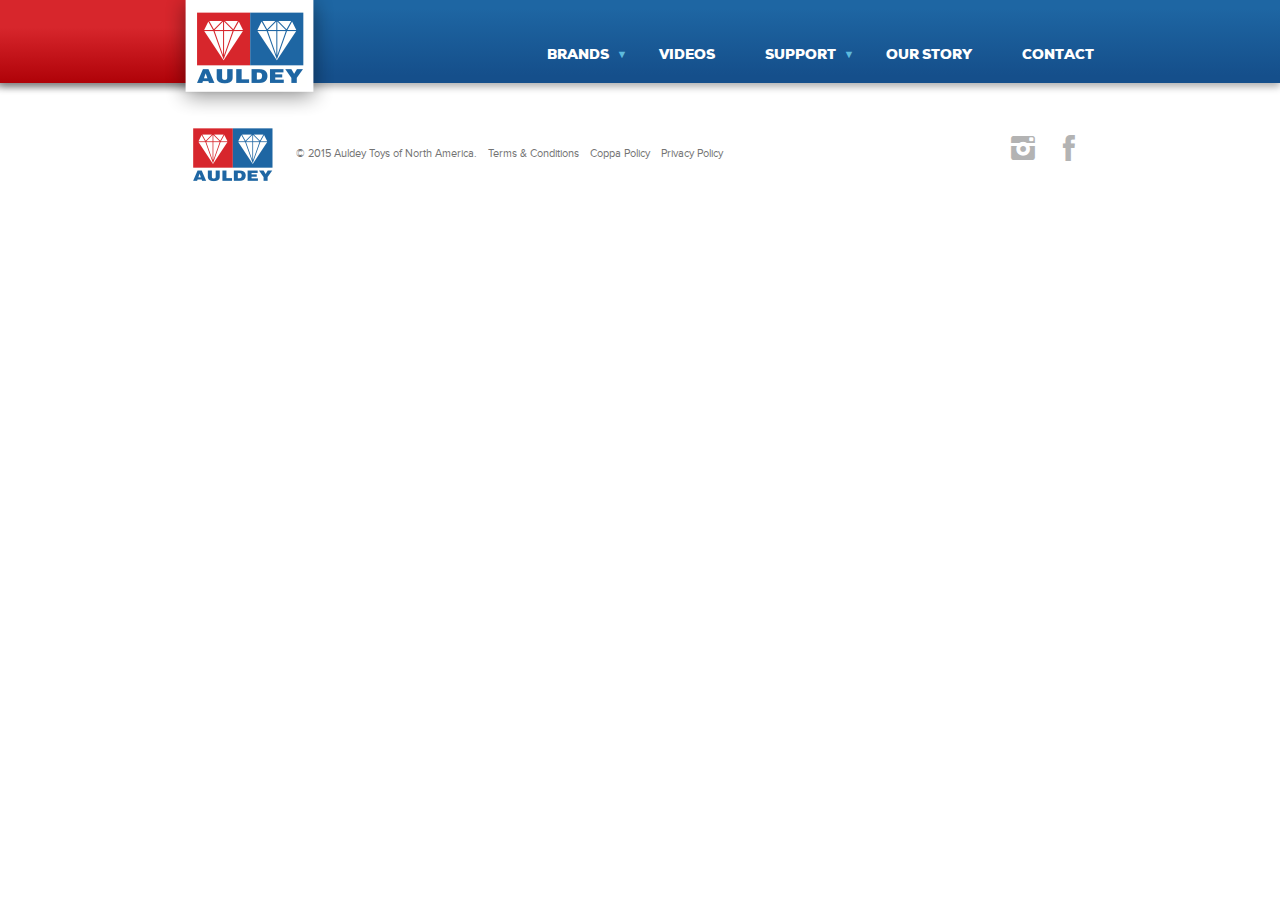
==== brand.html @ 7d8a91fb "starting brand" ====
<!DOCTYPE html>
<html lang="en">
<head>
    <meta charset="utf-8" />
    <meta name="MSSmartTagsPreventParsing" content="true" /><!--[if lte IE 9]><meta http-equiv="X-UA-Compatible" content="IE=Edge"/><![endif]-->
    <meta name="viewport" content="width=device-width, initial-scale=1, maximum-scale=1, user-scalable=no" />
    <title>Title</title>
	<link type="text/css" rel="stylesheet" media="all" href="ui/css/style.css" />
    <link type="text/plain" rel="author" href="authors.txt" />
    <link type="image/x-icon" rel="shortcut icon" href="favicon.ico" />
    <script src="ui/js/modernizr.js"></script>
    <script src="ui/js/jquery.js" type="text/javascript"></script>
</head>
<body>
    <!--[if lte IE 7]><iframe src="unsupported.html" frameborder="0" scrolling="no" id="no_ie6"></iframe><![endif]-->

    <header id="header">
        <div class="header-wrap">
            <div class="logo-container">
                <a href="#" class="logo"><img src="ui/images/logo.png" alt="Auldey Toys" /></a>
                <span class="red"></span>
            </div>
            <nav id="nav">
                <ul>
                    <li class="menu-item-has-children"><a href="#"><span>Brands</span></a>
                        <ul>
                            <li><a href="#"></a></li>
                            <li><a href="#"></a></li>
                            <li><a href="#"></a></li>
                            <li><a href="#"></a></li>
                        </ul>
                    </li>
                    <li><a href="#"><span>Videos</span></a></li>
                    <li class="menu-item-has-children"><a href="#"><span>Support</span></a></li>
                    <li><a href="#"><span>Our Story</span></a></li>
                    <li><a href="#"><span>Contact</span></a></li>
                </ul>
            </nav>
        </div>
    </header>

    <section id="brand-slider">
        <div id="brand-slides">
            <img src="http://www.placekitten.com/936/435" alt="" class="slide" />
            <img src="http://www.placehold.it/936x435" alt="" class="slide" />
            <img src="http://www.placebear.com/936/435" alt="" class="slide" />
        </div>
    </section>


    <footer id="footer" class="clearfix">
        <div class="left">
            <a href="#" class="logo"><img src="ui/images/logo-footer.png" alt="Auldey Toys" /></a>
            &copy; 2015 Auldey Toys of North America. <a href="#">Terms &amp; Conditions</a> <a href="#">Coppa Policy</a> <a href="#">Privacy Policy</a>
        </div>
        <div class="right">
            <a href="#" class="social-instagram"></a>
            <a href="#" class="social-facebook"></a>
        </div>
    </footer>

    <script src="ui/js/jquery.plugins.js" type="text/javascript"></script>
    <script src="ui/js/jquery.init.js" type="text/javascript"></script>
</body>
</html>
---- ui/css/style.css ----
/* ========================================================================= */
/* !RESETS AND DEFAULTS */
/* ========================================================================= */
html, body, div, object, iframe, h1, h2, h3, h4, h5, h6, p, blockquote, pre, abbr, address, cite, code, del, dfn, img, ins, kbd, q, samp, var, hr, acronym, dl, dt, dd, ol, ul, li, pre, fieldset, form, label, legend, table, caption, tbody, tfoot, thead, tr, th, td, article, aside, canvas, details, figcaption, figure, footer, header, hgroup, menu, nav, section, summary, time, mark, audio, video { border: 0; outline: 0; font-style: normal; font-weight: 400; font-size: 100%; vertical-align: baseline; margin: 0; padding: 0; -webkit-text-size-adjust: 100%; }

em, strong, b, i, a, span, sub, sup, small { border: 0; outline: 0; font-size: 100%; vertical-align: baseline; margin: 0; padding: 0; }

a:focus { outline: 0; }

:focus, :active { outline: none; outline: 0; }

::-moz-focus-inner { outline: none; }

article, aside, details, figcaption, figure, footer, header, hgroup, menu, nav, section { display: block; }

li { list-style: none; }

a { text-decoration: none; }

blockquote:before, blockquote:after, q:before, q:after { content: ""; }

table { border-collapse: collapse; border-spacing: 0; }

hr { display: block; height: 1px; border-top: 1px solid #000; color: #000; }

input, select { vertical-align: middle; }

sub { vertical-align: sub; font-size: smaller; line-height: 0px; }

sup { vertical-align: super; font-size: smaller; line-height: 0px; }

input, button, textarea, select, label, img { display: inline-block; }

input, button, textarea, select, optgroup, option { font-family: inherit; font-size: inherit; font-style: inherit; font-weight: inherit; }

input, button, textarea, select { -webkit-appearance: none; }

textarea { resize: none; }

button, a span { cursor: pointer; }

button { border: 0; text-align: center; }

button::-moz-focus-inner { padding: 0; border: 0; }

table { table-layout: fixed; }

a[href^=tel] { color: inherit; }

* { box-sizing: border-box; }

#no_ie6 { width: 100%; height: 40px; overflow: hidden; border-bottom: 2px solid #000; }

/* != FONT SMOOTHING */
body, input, button, textarea { -webkit-font-smoothing: antialiased; -moz-osx-font-smoothing: grayscale; }

/* * { box-sizing: border-box;} */
/* != .clearfix - CLEAR ELEMENTS */
.clear { clear: both; }

.clearfix:after { visibility: hidden; display: block; font-size: 0; content: " "; clear: both; height: 0; }

.clearfix { display: inline-table; }

* html .clearfix { height: 1%; }

/* Hides from IE-mac \*/
.clearfix { display: block; }

/* Hides from IE-mac \*/
* html .clearfix { zoom: 1; }

/* IE6 */
*:first-child + html .clearfix { zoom: 1; }

/* IE7 */
/* != .wordwrap - CONTINUE LONG URLS/WORDS ON NEXT LINE */
.wordwrap { white-space: pre; white-space: pre-wrap; white-space: pre-line; white-space: -pre-wrap; white-space: -o-pre-wrap; white-space: -moz-pre-wrap; word-wrap: break-word; }

/* ========================================================================= */
/* !FONTS (@fontface generated with FontSpring Syntax formatting */
/* ========================================================================= */
@font-face { font-family: 'jack-social'; src: url("../fonts/JackSocial/jack-social.eot"); src: url("../fonts/JackSocial/jack-social.eot?#iefix") format("embedded-opentype"), url("../fonts/JackSocial/jack-social.ttf") format("truetype"), url("../fonts/JackSocial/jack-social.woff") format("woff"), url("../fonts/JackSocial/jack-social.svg#jack-social") format("svg"); font-weight: normal; font-style: normal; }
/* != Nexa ====================================== */
@font-face { font-family: 'Nexa'; src: url("../fonts/Nexa/nexa_thin-webfont.eot"); src: url("../fonts/Nexa/nexa_thin-webfont.eot?#iefix") format("embedded-opentype"), url("../fonts/Nexa/nexa_thin-webfont.woff") format("woff"), url("../fonts/Nexa/nexa_thin-webfont.ttf") format("truetype"), url("../fonts/Nexa/nexa_thin-webfont.svg#nexa_thinregular") format("svg"); font-weight: 100; font-style: normal; }
@font-face { font-family: 'Nexa'; src: url("../fonts/Nexa/nexa_thin_italic-webfont.eot"); src: url("../fonts/Nexa/nexa_thin_italic-webfont.eot?#iefix") format("embedded-opentype"), url("../fonts/Nexa/nexa_thin_italic-webfont.woff") format("woff"), url("../fonts/Nexa/nexa_thin_italic-webfont.ttf") format("truetype"), url("../fonts/Nexa/nexa_thin_italic-webfont.svg#nexa_thin_italicregular") format("svg"); font-weight: 100; font-style: italic; }
@font-face { font-family: 'Nexa'; src: url("../fonts/Nexa/nexa_light-webfont.eot"); src: url("../fonts/Nexa/nexa_light-webfont.eot?#iefix") format("embedded-opentype"), url("../fonts/Nexa/nexa_light-webfont.woff") format("woff"), url("../fonts/Nexa/nexa_light-webfont.ttf") format("truetype"), url("../fonts/Nexa/nexa_light-webfont.svg#nexa_lightregular") format("svg"); font-weight: 200; font-style: normal; }
@font-face { font-family: 'Nexa'; src: url("../fonts/Nexa/nexa_light_italic-webfont.eot"); src: url("../fonts/Nexa/nexa_light_italic-webfont.eot?#iefix") format("embedded-opentype"), url("../fonts/Nexa/nexa_light_italic-webfont.woff") format("woff"), url("../fonts/Nexa/nexa_light_italic-webfont.ttf") format("truetype"), url("../fonts/Nexa/nexa_light_italic-webfont.svg#nexa_light_italicitalic") format("svg"); font-weight: 200; font-style: italic; }
@font-face { font-family: 'Nexa'; src: url("../fonts/Nexa/nexa_book-webfont.eot"); src: url("../fonts/Nexa/nexa_book-webfont.eot?#iefix") format("embedded-opentype"), url("../fonts/Nexa/nexa_book-webfont.woff") format("woff"), url("../fonts/Nexa/nexa_book-webfont.ttf") format("truetype"), url("../fonts/Nexa/nexa_book-webfont.svg#nexa_bookregular") format("svg"); font-weight: 300; font-style: normal; }
@font-face { font-family: 'Nexa'; src: url("../fonts/Nexa/nexa_book_italic-webfont.eot"); src: url("../fonts/Nexa/nexa_book_italic-webfont.eot?#iefix") format("embedded-opentype"), url("../fonts/Nexa/nexa_book_italic-webfont.woff") format("woff"), url("../fonts/Nexa/nexa_book_italic-webfont.ttf") format("truetype"), url("../fonts/Nexa/nexa_book_italic-webfont.svg#nexa_book_italicregular") format("svg"); font-weight: 300; font-style: italic; }
@font-face { font-family: 'Nexa'; src: url("../fonts/Nexa/nexa_regular-webfont.eot"); src: url("../fonts/Nexa/nexa_regular-webfont.eot?#iefix") format("embedded-opentype"), url("../fonts/Nexa/nexa_regular-webfont.woff") format("woff"), url("../fonts/Nexa/nexa_regular-webfont.ttf") format("truetype"), url("../fonts/Nexa/nexa_regular-webfont.svg#nexa_regularregular") format("svg"); font-weight: 400; font-style: normal; }
@font-face { font-family: 'Nexa'; src: url("../fonts/Nexa/nexa_regular_italic-webfont.eot"); src: url("../fonts/Nexa/nexa_regular_italic-webfont.eot?#iefix") format("embedded-opentype"), url("../fonts/Nexa/nexa_regular_italic-webfont.woff") format("woff"), url("../fonts/Nexa/nexa_regular_italic-webfont.ttf") format("truetype"), url("../fonts/Nexa/nexa_regular_italic-webfont.svg#nexa_regular_italicitalic") format("svg"); font-weight: 400; font-style: italic; }
@font-face { font-family: 'Nexa'; src: url("../fonts/Nexa/nexa_bold-webfont.eot"); src: url("../fonts/Nexa/nexa_bold-webfont.eot?#iefix") format("embedded-opentype"), url("../fonts/Nexa/nexa_bold-webfont.woff") format("woff"), url("../fonts/Nexa/nexa_bold-webfont.ttf") format("truetype"), url("../fonts/Nexa/nexa_bold-webfont.svg#nexa_boldregular") format("svg"); font-weight: 500; font-style: normal; }
@font-face { font-family: 'Nexa'; src: url("../fonts/Nexa/nexa_bold_italic-webfont.eot"); src: url("../fonts/Nexa/nexa_bold_italic-webfont.eot?#iefix") format("embedded-opentype"), url("../fonts/Nexa/nexa_bold_italic-webfont.woff") format("woff"), url("../fonts/Nexa/nexa_bold_italic-webfont.ttf") format("truetype"), url("../fonts/Nexa/nexa_bold_italic-webfont.svg#nexa_bold_italicregular") format("svg"); font-weight: 500; font-style: italic; }
@font-face { font-family: 'Nexa'; src: url("../fonts/Nexa/nexa_xbold-webfont.eot"); src: url("../fonts/Nexa/nexa_xbold-webfont.eot?#iefix") format("embedded-opentype"), url("../fonts/Nexa/nexa_xbold-webfont.woff") format("woff"), url("../fonts/Nexa/nexa_xbold-webfont.ttf") format("truetype"), url("../fonts/Nexa/nexa_xbold-webfont.svg#nexa_xboldregular") format("svg"); font-weight: 600; font-style: normal; }
@font-face { font-family: 'Nexa'; src: url("../fonts/Nexa/nexa_xbold_italic-webfont.eot"); src: url("../fonts/Nexa/nexa_xbold_italic-webfont.eot?#iefix") format("embedded-opentype"), url("../fonts/Nexa/nexa_xbold_italic-webfont.woff") format("woff"), url("../fonts/Nexa/nexa_xbold_italic-webfont.ttf") format("truetype"), url("../fonts/Nexa/nexa_xbold_italic-webfont.svg#nexa_xbold_italicregular") format("svg"); font-weight: 600; font-style: italic; }
@font-face { font-family: 'Nexa'; src: url("../fonts/Nexa/nexa_heavy-webfont.eot"); src: url("../fonts/Nexa/nexa_heavy-webfont.eot?#iefix") format("embedded-opentype"), url("../fonts/Nexa/nexa_heavy-webfont.woff") format("woff"), url("../fonts/Nexa/nexa_heavy-webfont.ttf") format("truetype"), url("../fonts/Nexa/nexa_heavy-webfont.svg#nexa_heavyregular") format("svg"); font-weight: 700; font-style: normal; }
@font-face { font-family: 'Nexa'; src: url("../fonts/Nexa/nexa_heavy_italic-webfont.eot"); src: url("../fonts/Nexa/nexa_heavy_italic-webfont.eot?#iefix") format("embedded-opentype"), url("../fonts/Nexa/nexa_heavy_italic-webfont.woff") format("woff"), url("../fonts/Nexa/nexa_heavy_italic-webfont.ttf") format("truetype"), url("../fonts/Nexa/nexa_heavy_italic-webfont.svg#nexa_heavy_italicregular") format("svg"); font-weight: 700; font-style: italic; }
@font-face { font-family: 'Nexa'; src: url("../fonts/Nexa/nexa_black-webfont.eot"); src: url("../fonts/Nexa/nexa_black-webfont.eot?#iefix") format("embedded-opentype"), url("../fonts/Nexa/nexa_black-webfont.woff") format("woff"), url("../fonts/Nexa/nexa_black-webfont.ttf") format("truetype"), url("../fonts/Nexa/nexa_black-webfont.svg#nexa_blackregular") format("svg"); font-weight: 800; font-style: normal; }
@font-face { font-family: 'Nexa'; src: url("../fonts/Nexa/nexa_black_italic-webfont.eot"); src: url("../fonts/Nexa/nexa_black_italic-webfont.eot?#iefix") format("embedded-opentype"), url("../fonts/Nexa/nexa_black_italic-webfont.woff") format("woff"), url("../fonts/Nexa/nexa_black_italic-webfont.ttf") format("truetype"), url("../fonts/Nexa/nexa_black_italic-webfont.svg#nexa_black_italicregular") format("svg"); font-weight: 800; font-style: italic; }
/* != Proxima Nova ====================================== */
@font-face { font-family: 'ProximaNova'; src: url("../fonts/Proxima-Nova/ProximaNova-Thin-webfont.eot"); src: url("../fonts/Proxima-Nova/ProximaNova-Thin-webfont.eot?#iefix") format("embedded-opentype"), url("../fonts/Proxima-Nova/ProximaNova-Thin-webfont.woff") format("woff"), url("../fonts/Proxima-Nova/ProximaNova-Thin-webfont.ttf") format("truetype"), url("../fonts/Proxima-Nova/ProximaNova-Thin-webfont.svg#proxima_nova_ththin") format("svg"); font-weight: 200; font-style: normal; }
@font-face { font-family: 'ProximaNova'; src: url("../fonts/Proxima-Nova/ProximaNova-ThinIt-webfont.eot"); src: url("../fonts/Proxima-Nova/ProximaNova-ThinIt-webfont.eot?#iefix") format("embedded-opentype"), url("../fonts/Proxima-Nova/ProximaNova-ThinIt-webfont.woff") format("woff"), url("../fonts/Proxima-Nova/ProximaNova-ThinIt-webfont.ttf") format("truetype"), url("../fonts/Proxima-Nova/ProximaNova-ThinIt-webfont.svg#proxima_novathin_italic") format("svg"); font-weight: 200; font-style: italic; }
@font-face { font-family: 'ProximaNova'; src: url("../fonts/Proxima-Nova/ProximaNova-Light-webfont.eot"); src: url("../fonts/Proxima-Nova/ProximaNova-Light-webfont.eot?#iefix") format("embedded-opentype"), url("../fonts/Proxima-Nova/ProximaNova-Light-webfont.woff") format("woff"), url("../fonts/Proxima-Nova/ProximaNova-Light-webfont.ttf") format("truetype"), url("../fonts/Proxima-Nova/ProximaNova-Light-webfont.svg#proxima_nova_ltlight") format("svg"); font-weight: 300; font-style: normal; }
@font-face { font-family: 'ProximaNova'; src: url("../fonts/Proxima-Nova/ProximaNova-LightIt-webfont.eot"); src: url("../fonts/Proxima-Nova/ProximaNova-LightIt-webfont.eot?#iefix") format("embedded-opentype"), url("../fonts/Proxima-Nova/ProximaNova-LightIt-webfont.woff") format("woff"), url("../fonts/Proxima-Nova/ProximaNova-LightIt-webfont.ttf") format("truetype"), url("../fonts/Proxima-Nova/ProximaNova-LightIt-webfont.svg#proxima_novalight_italic") format("svg"); font-weight: 300; font-style: italic; }
@font-face { font-family: 'ProximaNova'; src: url("../fonts/Proxima-Nova/ProximaNova-Reg-webfont.eot"); src: url("../fonts/Proxima-Nova/ProximaNova-Reg-webfont.eot?#iefix") format("embedded-opentype"), url("../fonts/Proxima-Nova/ProximaNova-Reg-webfont.woff") format("woff"), url("../fonts/Proxima-Nova/ProximaNova-Reg-webfont.ttf") format("truetype"), url("../fonts/Proxima-Nova/ProximaNova-Reg-webfont.svg#proxima_nova_rgregular") format("svg"); font-weight: 400; font-style: normal; }
@font-face { font-family: 'ProximaNova'; src: url("../fonts/Proxima-Nova/ProximaNova-RegIt-webfont.eot"); src: url("../fonts/Proxima-Nova/ProximaNova-RegIt-webfont.eot?#iefix") format("embedded-opentype"), url("../fonts/Proxima-Nova/ProximaNova-RegIt-webfont.woff") format("woff"), url("../fonts/Proxima-Nova/ProximaNova-RegIt-webfont.ttf") format("truetype"), url("../fonts/Proxima-Nova/ProximaNova-RegIt-webfont.svg#proxima_novaregular_italic") format("svg"); font-weight: 400; font-style: italic; }
@font-face { font-family: 'ProximaNova'; src: url("../fonts/Proxima-Nova/ProximaNova-Sbold-webfont.eot"); src: url("../fonts/Proxima-Nova/ProximaNova-Sbold-webfont.eot?#iefix") format("embedded-opentype"), url("../fonts/Proxima-Nova/ProximaNova-Sbold-webfont.woff") format("woff"), url("../fonts/Proxima-Nova/ProximaNova-Sbold-webfont.ttf") format("truetype"), url("../fonts/Proxima-Nova/ProximaNova-Sbold-webfont.svg#proxima_nova_ltsemibold") format("svg"); font-weight: 500; font-style: normal; }
@font-face { font-family: 'ProximaNova'; src: url("../fonts/Proxima-Nova/ProximaNova-SboldIt-webfont.eot"); src: url("../fonts/Proxima-Nova/ProximaNova-SboldIt-webfont.eot?#iefix") format("embedded-opentype"), url("../fonts/Proxima-Nova/ProximaNova-SboldIt-webfont.woff") format("woff"), url("../fonts/Proxima-Nova/ProximaNova-SboldIt-webfont.ttf") format("truetype"), url("../fonts/Proxima-Nova/ProximaNova-SboldIt-webfont.svg#proxima_novasemibold_italic") format("svg"); font-weight: 500; font-style: italic; }
@font-face { font-family: 'ProximaNova'; src: url("../fonts/Proxima-Nova/ProximaNova-Bold-webfont.eot"); src: url("../fonts/Proxima-Nova/ProximaNova-Bold-webfont.eot?#iefix") format("embedded-opentype"), url("../fonts/Proxima-Nova/ProximaNova-Bold-webfont.woff") format("woff"), url("../fonts/Proxima-Nova/ProximaNova-Bold-webfont.ttf") format("truetype"), url("../fonts/Proxima-Nova/ProximaNova-Bold-webfont.svg#proxima_nova_rgbold") format("svg"); font-weight: 600; font-style: normal; }
@font-face { font-family: 'ProximaNova'; src: url("../fonts/Proxima-Nova/ProximaNova-BoldIt-webfont.eot"); src: url("../fonts/Proxima-Nova/ProximaNova-BoldIt-webfont.eot?#iefix") format("embedded-opentype"), url("../fonts/Proxima-Nova/ProximaNova-BoldIt-webfont.woff") format("woff"), url("../fonts/Proxima-Nova/ProximaNova-BoldIt-webfont.ttf") format("truetype"), url("../fonts/Proxima-Nova/ProximaNova-BoldIt-webfont.svg#proxima_novabold_italic") format("svg"); font-weight: 600; font-style: italic; }
@font-face { font-family: 'ProximaNova'; src: url("../fonts/Proxima-Nova/ProximaNova-Xbold-webfont.eot"); src: url("../fonts/Proxima-Nova/ProximaNova-Xbold-webfont.eot?#iefix") format("embedded-opentype"), url("../fonts/Proxima-Nova/ProximaNova-Xbold-webfont.woff") format("woff"), url("../fonts/Proxima-Nova/ProximaNova-Xbold-webfont.ttf") format("truetype"), url("../fonts/Proxima-Nova/ProximaNova-Xbold-webfont.svg#proxima_nova_thextrabold") format("svg"); font-weight: 700; font-style: normal; }
@font-face { font-family: 'ProximaNova'; src: url("../fonts/Proxima-Nova/ProximaNova-XboldIt-webfont.eot"); src: url("../fonts/Proxima-Nova/ProximaNova-XboldIt-webfont.eot?#iefix") format("embedded-opentype"), url("../fonts/Proxima-Nova/ProximaNova-XboldIt-webfont.woff") format("woff"), url("../fonts/Proxima-Nova/ProximaNova-XboldIt-webfont.ttf") format("truetype"), url("../fonts/Proxima-Nova/ProximaNova-XboldIt-webfont.svg#proxima_novaextrabold_italic") format("svg"); font-weight: 700; font-style: italic; }
@font-face { font-family: 'ProximaNova'; src: url("../fonts/Proxima-Nova/ProximaNova-Black-webfont.eot"); src: url("../fonts/Proxima-Nova/ProximaNova-Black-webfont.eot?#iefix") format("embedded-opentype"), url("../fonts/Proxima-Nova/ProximaNova-Black-webfont.woff") format("woff"), url("../fonts/Proxima-Nova/ProximaNova-Black-webfont.ttf") format("truetype"), url("../fonts/Proxima-Nova/ProximaNova-Black-webfont.svg#proxima_nova_blblack") format("svg"); font-weight: 800; font-style: normal; }
@font-face { font-family: 'ProximaNova'; src: url("../fonts/Proxima-Nova/ProximaNova-BlackIt-webfont.eot"); src: url("../fonts/Proxima-Nova/ProximaNova-BlackIt-webfont.eot?#iefix") format("embedded-opentype"), url("../fonts/Proxima-Nova/ProximaNova-BlackIt-webfont.woff") format("woff"), url("../fonts/Proxima-Nova/ProximaNova-BlackIt-webfont.ttf") format("truetype"), url("../fonts/Proxima-Nova/ProximaNova-BlackIt-webfont.svg#proxima_novablack_italic") format("svg"); font-weight: 800; font-style: italic; }
/* ========================================================================= */
/* !SASS VARIABLES & MIXINS */
/* ========================================================================= */
/* ========================================================================= */
/* !STYLES */
/* ========================================================================= */
html, body { font-family: ProximaNova, Helvetica, Arial, sans-serif; }

/* != SELECTION STYLES (Leaving these blank will show no indication of text selection) ===== */
/* ::selection         { background: #aaa; color: #fff; } ::-moz-selection    { background: #aaa; color: #fff; } ::-webkit-selection { background: #aaa; color: #fff; }
*/
/* != ICON FONT DECLARATION ===== */
[data-icon]:before { font-family: "jack-social"; content: attr(data-icon); font-style: normal; font-weight: normal; font-variant: normal; text-transform: none !important; speak: none; display: inline-block; text-decoration: none; width: 1em; line-height: 1em; -webkit-font-smoothing: antialiased; -moz-osx-font-smoothing: grayscale; }

[class^="social-"]:before, [class*=" social-"]:before { font-family: "jack-social"; font-style: normal; font-weight: normal; font-variant: normal; text-transform: none !important; speak: none; display: inline-block; text-decoration: none; width: 1em; line-height: 1em; -webkit-font-smoothing: antialiased; -moz-osx-font-smoothing: grayscale; }

.social-email:before { content: "a"; }

.social-email-round:before { content: "A"; }

.social-facebook:before { content: "f"; }

.social-facebook-round:before { content: "F"; }

.social-flickr:before { content: "c"; }

.social-flickr-round:before { content: "C"; }

.social-googleplus:before { content: "g"; }

.social-googleplus-round:before { content: "G"; }

.social-instagram:before { content: "i"; }

.social-instagram-round:before { content: "I"; }

.social-linkedin:before { content: "l"; }

.social-linkedin-round:before { content: "L"; }

.social-pinterest:before { content: "p"; }

.social-pinterest-round:before { content: "P"; }

.social-rss:before { content: "r"; }

.social-rss-round:before { content: "R"; }

.social-sharethis:before { content: "s"; }

.social-sharethis-round:before { content: "S"; }

.social-twitter:before { content: "t"; }

.social-twitter-round:before { content: "T"; }

.social-vimeo:before { content: "v"; }

.social-vimeo-round:before { content: "V"; }

.social-yelp:before { content: "x"; }

.social-yelp-round:before { content: "X"; }

.social-youtube:before { content: "y"; }

.social-youtube-round:before { content: "Y"; }

.social-youtube2:before { content: "u"; }

.social-youtube2-round:before { content: "U"; }

/* != DEFAULT WORDPRESS STYLES = USE AS NEEDED = .wp-caption = .wp-caption-dd = .wpGallery = .shutter = .shutterset ==== */
.aligncenter { display: block; margin: 25px auto; }

.alignleft { float: left; margin: 0 25px 25px 0; }

.alignright { float: right; margin: 0 0 25px 25px; }

.alignnone { display: inline-block; }

.center { text-align: center; }

/* != LAYOUT STYLES ===== */
h1 { font: normal 24px/1.2 ProximaNova, sans-serif; color: #f00; }

h2 { font: normal 24px/1.2 ProximaNova, sans-serif; color: #f00; }

h3 { font: normal 24px/1.2 ProximaNova, sans-serif; color: #f00; }

h4 { font: normal 24px/1.2 ProximaNova, sans-serif; color: #f00; }

h5 { font: normal 24px/1.2 ProximaNova, sans-serif; color: #f00; }

h6 { font: normal 24px/1.2 ProximaNova, sans-serif; color: #f00; }

.btn, button[type=submit] { background: #00A3E1; box-shadow: 0px 4px 7px 0px rgba(0, 0, 0, 0.3); padding: 15px 40px; font: 800 14px/1 Nexa; color: #fff; text-transform: uppercase; -webkit-transform: skew(-19deg); -ms-transform: skew(-19deg); transform: skew(-19deg); display: inline-block; }

.btn span, button[type=submit] span { -webkit-transform: skew(19deg); -ms-transform: skew(19deg); transform: skew(19deg); display: inline-block; }

.btn:hover, button[type=submit]:hover { background: #D7262C; -webkit-transition: all 0.15s; transition: all 0.15s; }

#header { height: 83px; background: #1E66A3; background-image: -webkit-linear-gradient(270deg, rgba(30, 102, 163, 0) 10%, #154f8b 91%); background-image: linear-gradient(-180deg, rgba(30, 102, 163, 0) 10%, #154f8b 91%); box-shadow: 0px 4px 7px 0px rgba(0, 0, 0, 0.3); position: relative; z-index: 10; }
#header .header-wrap { max-width: 950px; margin: 0 auto; }
#header .header-wrap .logo-container { display: inline-block; position: relative; }
#header .header-wrap .logo-container .logo { position: relative; z-index: 10; }
#header .header-wrap .logo-container .red { height: 83px; width: 9999px; position: absolute; right: 50px; top: 0; background-image: -webkit-linear-gradient(270deg, #D7262C 33%, #AF0208 100%); background-image: linear-gradient(-180deg, #D7262C 33%, #AF0208 100%); box-shadow: 0px 4px 7px 0px rgba(0, 0, 0, 0.3); z-index: 1; }

#nav { float: right; margin-top: 28px; }
#nav > ul { font-size: 0; }
#nav > ul > li { display: inline-block; }
#nav > ul > li > a { display: block; padding: 20px 24px 34px 26px; font: 800 14px/1 Nexa; color: #fff; text-transform: uppercase; -webkit-transform: skew(-24.5deg); -ms-transform: skew(-24.5deg); transform: skew(-24.5deg); position: relative; z-index: 20; }
#nav > ul > li > a span { -webkit-transform: skew(24.5deg); -ms-transform: skew(24.5deg); transform: skew(24.5deg); display: block; }
#nav > ul > li:hover a { background: #00A3E1; box-shadow: 0px 4px 7px 0px rgba(0, 0, 0, 0.3); }
#nav > ul > li.menu-item-has-children > a:after { content: '\25bc'; color: #5DBADD; font-size: 11px; position: absolute; bottom: 36px; right: 6px; display: block; -webkit-transform: skew(24.5deg); -ms-transform: skew(24.5deg); transform: skew(24.5deg); }
#nav > ul > li ul { height: 0; overflow: hidden; background: #FFFFFF url(../images/bg-subnav.png) center 11px no-repeat; position: absolute; top: 84px; left: 0; width: 100%; z-index: 15; box-shadow: 0 4px 7px rgba(0, 0, 0, 0.3); -webkit-transition: height 0.2s ease-out; transition: height 0.2s ease-out; }
#nav > ul > li:hover ul { height: 380px; }

#banner { height: 565px; width: 100%; }
#banner.owl-carousel .owl-stage-outer { width: 100%; }
#banner .slide { height: 565px; background-repeat: no-repeat; background-position: center center; width: 100%; background-size: cover; }
#banner .owl-controls { position: absolute; top: 50%; width: 100%; }
#banner .owl-controls .owl-prev, #banner .owl-controls .owl-next { width: 48px; height: 48px; background: #D7262C; box-shadow: 0px 4px 7px 0px rgba(0, 0, 0, 0.3); color: #fff; font-size: 26px; text-align: center; position: absolute; top: 0; display: block; padding-top: 8px; -webkit-transition: top 0.15s; transition: top 0.15s; }
#banner .owl-controls .owl-prev:hover, #banner .owl-controls .owl-next:hover { top: 4px; }
#banner .owl-controls .owl-prev { left: 5px; }
#banner .owl-controls .owl-next { right: 5px; }

#brand-grid { width: 100%; margin: 0 auto; height: 144px; background: #E2E2E2; border-top: 5px solid #fff; text-align: center; font-size: 0; position: relative; z-index: 10; margin-bottom: 130px; }
#brand-grid .brand { display: inline-block; margin: -35px 0 0; padding: 0 9px 0; -webkit-transition: all 0.3s cubic-bezier(0.15, 0.65, 0.35, 1); transition: all 0.3s cubic-bezier(0.15, 0.65, 0.35, 1); vertical-align: top; position: relative; }
#brand-grid .brand .square { width: 249px; display: block; -webkit-transition: all 0.3s cubic-bezier(0.15, 0.65, 0.35, 1); transition: all 0.3s cubic-bezier(0.15, 0.65, 0.35, 1); box-shadow: 0 15px 14px rgba(112, 112, 112, 0.5); border: 5px solid #fff; }
#brand-grid .brand .logo { position: absolute; left: 50%; z-index: 10; -webkit-transition: opacity 0.3s; transition: opacity 0.3s; opacity: 1; }
#brand-grid .brand:after { content: ''; border: 5px solid #00A3E1; position: absolute; visibility: hidden; -webkit-transition: top 0.3s cubic-bezier(0.15, 0.65, 0.35, 1), right 0.3s cubic-bezier(0.15, 0.65, 0.35, 1), bottom 0.3s cubic-bezier(0.15, 0.65, 0.35, 1), left 0.3s cubic-bezier(0.15, 0.65, 0.35, 1); transition: top 0.3s cubic-bezier(0.15, 0.65, 0.35, 1), right 0.3s cubic-bezier(0.15, 0.65, 0.35, 1), bottom 0.3s cubic-bezier(0.15, 0.65, 0.35, 1), left 0.3s cubic-bezier(0.15, 0.65, 0.35, 1); top: 5px; bottom: 5px; left: 13px; right: 12px; }
#brand-grid .brand.small { margin: -20px 0 0; padding: 0 16px; }
#brand-grid .brand.small:after { top: 5px; bottom: 5px; left: 21px; right: 21px; }
#brand-grid .brand.small .square { width: 211px; height: auto; }
#brand-grid .brand.big { margin: -60px 0 0; padding: 0 3px 0 4px; }
#brand-grid .brand.big .square { width: 287px; height: auto; }
#brand-grid .brand.big:after { visibility: visible; top: 5px; bottom: 5px; left: 9px; right: 8px; }

#videos { text-align: center; max-width: 1080px; margin: 0 auto; font-size: 0; }
#videos .video { overflow: hidden; display: block; position: relative; box-shadow: 0 8px 8px rgba(112, 112, 112, 0.5); }
#videos .video h3 { color: #fff; margin-top: 5px; }
#videos .video .light, #videos .video .dark { display: block; position: absolute; left: 50%; -webkit-transition: all 0.2s; transition: all 0.2s; }
#videos .video .text { position: absolute; z-index: 5; bottom: 0; left: 0; width: 100%; }
#videos .video.large { width: 805px; height: 477px; float: left; }
#videos .video.large img { width: 805px; height: 477px; display: block; -webkit-transform-origin: center center; -ms-transform-origin: center center; transform-origin: center center; }
#videos .video.large .light { bottom: -46px; margin-left: -450px; width: 900px; height: 150px; background: #EC1C24; -webkit-transform: rotate(3deg); -ms-transform: rotate(3deg); transform: rotate(3deg); }
#videos .video.large .dark { bottom: -60px; margin-left: -450px; width: 900px; height: 75px; background: #DE1A22; -webkit-transform: rotate(-3deg); -ms-transform: rotate(-3deg); transform: rotate(-3deg); }
#videos .video.large .text { padding: 0 35px 8px; height: 90px; text-align: left; }
#videos .video.large h4 { font: 500 14px/1 Nexa; color: #F69498; text-transform: uppercase; -webkit-transition: color 0.2s; transition: color 0.2s; }
#videos .video.large h3 { font: 700 27px/1 Nexa; padding-right: 240px; }
#videos .video.large:hover .light { -webkit-transform: rotate(6deg); -ms-transform: rotate(6deg); transform: rotate(6deg); }
#videos .video.large:hover .dark { -webkit-transform: rotate(-6deg); -ms-transform: rotate(-6deg); transform: rotate(-6deg); }
#videos .video.large .play { width: 102px; height: 102px; display: block; background: url(../images/play-arrow.png) 0px top; top: 50%; left: 50%; margin-top: -51px; margin-left: -51px; position: absolute; }
#videos .video.large:hover .play { background-position: -102px top; }
#videos .video.small { width: 267px; height: 230px; float: right; clear: right; margin-bottom: 17px; }
#videos .video.small img { width: 267px; height: 166px; display: block; -webkit-transform-origin: center center; -ms-transform-origin: center center; transform-origin: center center; }
#videos .video.small .light { bottom: -56px; margin-left: -150px; width: 300px; height: 150px; background: #1173B8; -webkit-transform: rotate(-10deg); -ms-transform: rotate(-10deg); transform: rotate(-10deg); }
#videos .video.small .dark { bottom: -60px; margin-left: -150px; width: 300px; height: 75px; background: #0D66A4; -webkit-transform: rotate(9deg); -ms-transform: rotate(9deg); transform: rotate(9deg); }
#videos .video.small .text { padding: 0 20px 20px; height: 80px; text-align: right; }
#videos .video.small h4 { font: 500 12px/1 Nexa; color: #64C7ED; text-transform: uppercase; -webkit-transition: color 0.2s; transition: color 0.2s; }
#videos .video.small h3 { font: 700 17px/1 Nexa; }
#videos .video.small:hover .light { -webkit-transform: rotate(-13deg); -ms-transform: rotate(-13deg); transform: rotate(-13deg); }
#videos .video.small:hover .dark { -webkit-transform: rotate(12deg); -ms-transform: rotate(12deg); transform: rotate(12deg); }
#videos .btn-holder { padding: 30px 0 40px; }

#innovative { padding: 55px 0; background: url(../images/bg-innovative.jpg) top center; text-align: center; }
#innovative h2 { font: 800 22px/1 Nexa; color: #fff; text-transform: uppercase; position: relative; display: inline-block; }
#innovative h2:before, #innovative h2:after { background: #00A3E1; display: block; width: 45px; height: 3px; content: ''; position: absolute; top: 10px; }
#innovative h2:before { left: -60px; }
#innovative h2:after { right: -60px; }

#toys #toys-slider .owl-controls { position: absolute; top: 50%; width: 100%; }
#toys #toys-slider .owl-controls .owl-prev, #toys #toys-slider .owl-controls .owl-next { width: 48px; height: 48px; background: #D7262C; box-shadow: 0px 4px 7px 0px rgba(0, 0, 0, 0.3); color: #fff; font-size: 26px; text-align: center; position: absolute; top: 0; display: block; padding-top: 8px; -webkit-transition: top 0.15s; transition: top 0.15s; }
#toys #toys-slider .owl-controls .owl-prev:hover, #toys #toys-slider .owl-controls .owl-next:hover { top: 4px; }
#toys #toys-slider .owl-controls .owl-prev { left: 5px; }
#toys #toys-slider .owl-controls .owl-next { right: 5px; }
#toys #toys-slider .slide { height: 560px; position: relative; }
#toys #toys-slider .slide img { display: block; width: auto !important; position: absolute; left: 50%; -webkit-transition: left 0.3s cubic-bezier(0.15, 0.65, 0.35, 1); transition: left 0.3s cubic-bezier(0.15, 0.65, 0.35, 1); cursor: pointer; }
#toys #toys-slider .slide img.active { left: 25%; }
#toys #toys-slider .slide .popup { position: absolute; top: 55%; right: 20%; z-index: 100; -webkit-transition: all 0.3s ease; transition: all 0.3s ease; width: 652px; height: 423px; margin: 0; pointer-events: none; }
#toys #toys-slider .slide .popup .expand { display: none; width: 48px; height: 48px; background: #FFFFFF; box-shadow: 0px 4px 7px 0px rgba(0, 0, 0, 0.3); font: 700 45px/48px Nexa; color: #A0A0A0; text-align: center; cursor: pointer; -webkit-transition: all 0.3s ease; transition: all 0.3s ease; position: absolute; top: 26px; right: 72px; z-index: 100; }
#toys #toys-slider .slide .popup .expand:hover { background: #EC1C23; color: #fff; }
#toys #toys-slider .slide .popup .more { width: 0; height: 0; padding: 0px; overflow: hidden; background: url(../images/bg-popup.png) no-repeat center center; padding: 78px 82px 56px; -webkit-transition: width 0.3s ease 0.2s, height 0.3s ease 0.2s, opacity 0.1s ease; transition: width 0.3s ease 0.2s, height 0.3s ease 0.2s, opacity 0.1s ease; opacity: 0; pointer-events: none; position: relative; z-index: 1; }
#toys #toys-slider .slide .popup .more .more-holder { width: 486px; }
#toys #toys-slider .slide .popup .more h5 { font: 800 16px/1 Nexa; color: #1E66A3; text-transform: uppercase; margin-bottom: 6px; }
#toys #toys-slider .slide .popup .more h4 { font: 800 48px/1 Nexa; color: #EC1C23; text-transform: uppercase; border-bottom: 3px solid #CFCFCF; padding-bottom: 6px; margin-bottom: 14px; }
#toys #toys-slider .slide .popup .more ul { width: 140px; float: right; font-family: ProximaNova; font-weight: 600; font-size: 14px; color: #737373; line-height: 15px; margin-top: 6px; }
#toys #toys-slider .slide .popup .more ul li { display: block; margin-bottom: 12px; position: relative; }
#toys #toys-slider .slide .popup .more ul li:before { content: ''; width: 5px; height: 5px; background: #D8D8D8; position: absolute; top: 5px; left: -15px; }
#toys #toys-slider .slide .popup .more p { float: left; font: 300 17px/24px ProximaNova; color: #737373; width: 320px; }
#toys #toys-slider .slide .popup .more .buttons { position: absolute; bottom: 80px; }
#toys #toys-slider .slide .popup .more .buttons .btn { padding: 10px 30px; float: left; margin-right: 20px; }
#toys #toys-slider .slide .popup .more .buttons .right { font: 800 14px/34px Nexa; color: #00A3E1; text-transform: uppercase; }
#toys #toys-slider .slide .popup .more .buttons .right:hover { color: #D7262C; }
#toys #toys-slider .slide .popup.active { -webkit-transition: all 0.3s ease; transition: all 0.3s ease; margin-right: -326px; margin-top: -211px; }
#toys #toys-slider .slide .popup.active .expand { background: #EC1C23; color: #fff; }
#toys #toys-slider .slide .popup.active .expand span { display: inline-block; -webkit-transform: rotate(45deg); -ms-transform: rotate(45deg); transform: rotate(45deg); }
#toys #toys-slider .slide .popup.active .more { width: 652px; height: 423px; opacity: 1; pointer-events: auto; -webkit-transition: width 0.3s ease, height 0.3s ease, opacity 0.3s ease 0.2s; transition: width 0.3s ease, height 0.3s ease, opacity 0.3s ease 0.2s; }
#toys #toys-slider .owl-item.active .popup { pointer-events: auto; }
#toys #toys-slider .owl-item.active .popup .expand { display: block; }
#toys #toys-slider.owl-carousel .owl-stage { padding-left: 300px; padding-right: 300px; }

#share { background: url(../images/share-top.png) center top no-repeat, url(../images/share-bottom.png) center bottom no-repeat; background-color: #EFEFF0; padding: 55px 0; text-align: center; }
#share h3 { font: 800 22px/1 Nexa; color: #1E66A3; text-align: center; text-transform: uppercase; }
#share h2 { font: 800 55px/1 Nexa; color: #D7262C; text-align: center; text-transform: uppercase; position: relative; display: inline-block; }
#share h2:before, #share h2:after { background: #CFCFCF; display: block; width: 45px; height: 3px; content: ''; position: absolute; top: 20px; }
#share h2:before { left: -80px; }
#share h2:after { right: -80px; }
#share #instagram { position: relative; width: 100%; height: 500px; }
#share #instagram .shot { position: absolute; top: 0; left: 0px; bottom: 0; right: 0; width: 270px; height: 270px; overflow: hidden; margin: auto; box-shadow: 0 15px 14px rgba(112, 112, 112, 0.5); -webkit-transition: all 0.2s; transition: all 0.2s; }
#share #instagram .shot img { width: 100%; height: 100%; display: block; }
#share #instagram .shot .bottom { position: absolute; bottom: 0; left: 0; width: 100%; height: 60px; z-index: 10; }
#share #instagram .shot .bottom .bg { display: block; position: absolute; left: 50%; -webkit-transition: all 0.2s; transition: all 0.2s; bottom: -14px; margin-left: -160px; width: 320px; height: 60px; background: rgba(22, 169, 225, 0.9); -webkit-transform: rotate(3deg); -ms-transform: rotate(3deg); transform: rotate(3deg); }
#share #instagram .shot .bottom .text { position: absolute; bottom: 0; left: 0; right: 0; z-index: 10; padding: 16px; color: #fff; font-size: 16px; -webkit-transition: all 0.4s; transition: all 0.4s; }
#share #instagram .shot .content { border-radius: 100%; width: 0px; height: 0px; background: #0D5592; background: -webkit-linear-gradient(270deg, #0D5592 13%, rgba(30, 102, 163, 0.9) 52%); background: linear-gradient(-180deg, #0D5592 13%, rgba(30, 102, 163, 0.9) 52%); position: absolute; left: 0; top: 0; right: 0; bottom: 0; overflow: hidden; margin: auto; opacity: 0; -webkit-transition: opacity 0.2s linear, width 0.2s linear, height 0.2s linear, border-radius 0.2s linear 0.1s; transition: opacity 0.2s linear, width 0.2s linear, height 0.2s linear, border-radius 0.2s linear 0.1s; }
#share #instagram .shot .content .text { padding: 26px 24px; font: 300 19px/1.21 ProximaNova; color: #FFFFFF; text-align: left; opacity: 0; -webkit-transition: none; transition: none; }
#share #instagram .shot .content .text a { color: #A4E6FF; }
#share #instagram .shot .content .text a:hover { color: #fff; }
#share #instagram .shot:hover { width: 300px !important; height: 300px !important; z-index: 100; }
#share #instagram .shot:hover .bottom .bg { -webkit-transform: rotate(5deg); -ms-transform: rotate(5deg); transform: rotate(5deg); }
#share #instagram .shot:hover .bottom .text { right: 100%; }
#share #instagram .shot:hover .content { width: 100%; height: 100%; border-radius: 0%; opacity: 1; }
#share #instagram .shot:hover .content .text { opacity: 1; -webkit-transition: all 0.2s ease 0.3s; transition: all 0.2s ease 0.3s; }
#share #instagram .shot.s1 { left: -450px; right: 450px; top: 34px; bottom: -34px; z-index: 15; }
#share #instagram .shot.s2 { top: 34px; bottom: -34px; z-index: 15; }
#share #instagram .shot.s3 { right: -450px; left: 450px; top: 34px; bottom: -34px; z-index: 15; }
#share #instagram .shot.s4 { right: 240px; left: -240px; top: -49px; bottom: 49px; width: 245px; height: 245px; }
#share #instagram .shot.s5 { left: 240px; right: -240px; top: -49px; bottom: 49px; width: 245px; height: 245px; }
#share .social { display: inline-block; width: 420px; text-align: center; }
#share .social + .social { margin-left: 20px; }
#share .social p { color: #737373; font-size: 21px; font-weight: 300; line-height: 25px; margin-bottom: 30px; }
#share .social .follow { height: 36px; box-shadow: 0px 4px 7px rgba(0, 0, 0, 0.3); display: inline-block; position: relative; padding: 0 23px; white-space: nowrap; -webkit-transform: skew(-18deg); -ms-transform: skew(-18deg); transform: skew(-18deg); }
#share .social .follow > div { position: absolute; top: -6px; left: -40px; width: 44px; height: 44px; background: #fff; box-shadow: 0px 4px 7px rgba(0, 0, 0, 0.3); }
#share .social .follow > div:before { -webkit-transform: skew(18deg); -ms-transform: skew(18deg); transform: skew(18deg); color: #00A3E1; font-size: 36px; line-height: 44px; }
#share .social .follow.red { background: #D7262C; }
#share .social .follow.red:hover { background: #bd2127; }
#share .social .follow.blue { background: #0071BB; }
#share .social .follow.blue:hover { background: #005f9c; }
#share .social .follow span { -webkit-transform: skew(18deg); -ms-transform: skew(18deg); transform: skew(18deg); display: inline-block; color: #fff; font-size: 14px; font-weight: 700; line-height: 36px; }

#title { background: #EDEDED url(../images/share-top.png) no-repeat center top; padding: 40px 0 260px; text-align: center; position: relative; }
#title.noimg { padding-bottom: 40px; }
#title h2 { font: 800 21px/1 Nexa; color: #1E66A3; text-transform: uppercase; }
#title h1 { font: 700 54px/1 Nexa; color: #EC1C23; }
#title img { position: absolute; left: 50%; border: 6px solid #fff; box-shadow: 0 15px 14px rgba(0, 0, 0, 0.2); }
#title h3 { font: 700 31px/1 Nexa; color: #1E66A3; margin-bottom: 18px; }
#title p { font: 300 19px/26px ProximaNova; color: #737373; max-width: 720px; padding: 0 20px; margin: 0 auto; }
#title p a { color: #00A3E1; }

.callout { max-width: 980px; margin: 0 auto; text-align: center; padding: 40px 11.83673%; border-bottom: 2px solid #E3E3E3; }
.callout h3 { color: #1E66A3; font: 700 31px/1 Nexa; text-transform: uppercase; margin-bottom: 21px; }
.callout p { font: 300 19px/26px ProximaNova; color: #737373; }

.main { max-width: 980px; margin: 60px auto; }
.main .content-main { width: 55.10204%; float: left; }
.main .sidebar { width: 41.83673%; float: right; }
.main .sidebar img { max-width: 100%; }

#faqs { max-width: 980px; margin: 0 auto; }
#faqs .faq { border-bottom: 1px solid #CFCFCF; }
#faqs .faq .q { padding: 25px 0 27px 70px; color: #1E66A3; font: 700 26px/1 Nexa; position: relative; }
#faqs .faq .q:before { content: '+'; font: 500 45px/1 Nexa; color: #C1C1C1; position: absolute; left: 20px; top: 15px; -webkit-transition: -webkit-transform 0.15s; transition: transform 0.15s; }
#faqs .faq .q:hover { cursor: pointer; }
#faqs .faq .q:hover:before { color: #00A3E1; }
#faqs .faq .q.x { color: #D7262C; }
#faqs .faq .q.x:before { -webkit-transform: rotate(315deg); -ms-transform: rotate(315deg); transform: rotate(315deg); }
#faqs .faq .a { padding: 0 0 8px 70px; display: none; }
#faqs .faq .a p { font-size: 18px; line-height: 26px; }

#product { max-width: 980px; margin: 0 auto; }
#product .content-main { width: 40.8%; float: right; padding: 40px 0; }
#product .gallery { width: 53.5%; float: left; padding: 40px 0; }
#product .gallery .gallery-small { margin-top: 65px; }
#product .gallery .gallery-small span { float: left; display: block; width: 78px; height: 78px; background-repeat: no-repeat; box-shadow: inset 0 0 0 1px #CFCFCF; }
#product .gallery .gallery-small span.x { box-shadow: inset 0 0 0 3px #00A3E1; }

#videos, #demo, #more-toys { text-align: center; }
#videos > h3, #demo > h3, #more-toys > h3 { font: 800 22px/1 Nexa; color: #1E66A3; text-transform: uppercase; margin-bottom: 5px; }
#videos > h2, #demo > h2, #more-toys > h2 { font: 800 55px/1 Nexa; color: #DE1A22; text-transform: uppercase; display: inline-block; position: relative; margin-bottom: 30px; }
#videos > h2:before, #videos > h2:after, #demo > h2:before, #demo > h2:after, #more-toys > h2:before, #more-toys > h2:after { background: #CFCFCF; display: block; width: 45px; height: 3px; content: ''; position: absolute; top: 20px; }
#videos > h2:before, #demo > h2:before, #more-toys > h2:before { left: -110px; }
#videos > h2:after, #demo > h2:after, #more-toys > h2:after { right: -110px; }

#demo { background: #E9E9EA; padding: 60px 0; }
#demo .video { overflow: hidden; display: block; position: relative; box-shadow: 0 8px 8px rgba(112, 112, 112, 0.5); width: 805px; height: 477px; margin: 0 auto 55px; }
#demo .video h3 { color: #fff; margin-top: 5px; }
#demo .video .light, #demo .video .dark { display: block; position: absolute; left: 50%; -webkit-transition: all 0.2s; transition: all 0.2s; }
#demo .video .text { position: absolute; z-index: 5; bottom: 0; left: 0; width: 100%; }
#demo .video img { width: 805px; height: 477px; display: block; -webkit-transform-origin: center center; -ms-transform-origin: center center; transform-origin: center center; }
#demo .video .light { bottom: -46px; margin-left: -450px; width: 900px; height: 150px; background: #EC1C24; -webkit-transform: rotate(3deg); -ms-transform: rotate(3deg); transform: rotate(3deg); }
#demo .video .dark { bottom: -60px; margin-left: -450px; width: 900px; height: 75px; background: #DE1A22; -webkit-transform: rotate(-3deg); -ms-transform: rotate(-3deg); transform: rotate(-3deg); }
#demo .video .text { padding: 0 35px 8px; height: 90px; text-align: left; }
#demo .video h4 { font: 500 14px/1 Nexa; color: #F69498; text-transform: uppercase; -webkit-transition: color 0.2s; transition: color 0.2s; }
#demo .video h3 { font: 700 27px/1 Nexa; padding-right: 240px; }
#demo .video:hover .light { -webkit-transform: rotate(6deg); -ms-transform: rotate(6deg); transform: rotate(6deg); }
#demo .video:hover .dark { -webkit-transform: rotate(-6deg); -ms-transform: rotate(-6deg); transform: rotate(-6deg); }
#demo .video .play { width: 102px; height: 102px; display: block; background: url(../images/play-arrow.png) 0px top; top: 50%; left: 50%; margin-top: -51px; margin-left: -51px; position: absolute; }
#demo .video:hover .play { background-position: -102px top; }

#more-toys { padding: 60px 0; max-width: 980px; margin: 0 auto; border-bottom: 1px solid #CFCFCF; }
#more-toys .toys { font-size: 0; margin-bottom: 60px; }
#more-toys .toys .toy { width: 33%; padding: 30px; display: inline-block; vertical-align: top; }
#more-toys .toys .toy + .toy { border-left: 1px solid #D8D8D8; }
#more-toys .toys .toy img { display: block; margin: 0 auto; margin-bottom: 50px; }
#more-toys .toys .toy h4 { font: 700 18px/1 Nexa; color: #1E66A3; }

#purchase { max-width: 980px; margin: 0 auto; text-align: center; padding: 55px 0; border-bottom: 1px solid #CFCFCF; }
#purchase h4 { font: 26px/1 Nexa; color: #1E66A3; margin-bottom: 50px; }
#purchase .stores { display: table; margin: 0 auto; }
#purchase .store { display: table-cell; height: 125px; vertical-align: middle; padding: 0 45px; }

#contact { max-width: 725px; margin: 0 auto; padding: 46px 0 60px; font-size: 0; border-bottom: 1px solid #CFCFCF; }
#contact li { display: inline-block; width: 100%; }
#contact li.sm { width: 48%; }
#contact li.sm + li.sm { margin-left: 4%; }
#contact .gform_footer { text-align: center; }

#footer { max-width: 900px; margin: 0 auto; padding: 22px 0; }
#footer .left { float: left; line-height: 58px; font-size: 11px; color: #737373; }
#footer .left .logo { float: left; margin-right: 12px; }
#footer .left .logo img { display: block; }
#footer .left a ~ a { margin-left: 8px; color: #737373; }
#footer .right { float: right; line-height: 58px; }
#footer .right a { font-size: 42px; color: #B3B3B3; }
#footer .right a:hover { color: #00A3E1; }

.content-main h3 { font: 600 26px/1 Nexa; color: #1E66A3; margin-bottom: 22px; }
.content-main h4 { font: 700 16px/1 Nexa; color: #D7262C; text-transform: uppercase; margin-bottom: 24px; margin-top: 46px; }
.content-main p { font: 300 17px/28px ProximaNova; color: #737373; margin-bottom: 15px; }
.content-main ul { padding: 10px 0 40px; }
.content-main ul li { position: relative; padding-left: 20px; font: 500 16px/17px ProximaNova; color: #737373; margin-bottom: 12px; }
.content-main ul li:before { content: ''; position: absolute; left: 0; display: block; width: 6px; height: 6px; background: #D8D8D8; top: 6px; }
.content-main ol { counter-reset: li; }
.content-main ol li { position: relative; padding-left: 20px; }
.content-main ol li:before { content: counter(li) ". "; counter-increment: li; position: absolute; left: 0; }

.wrap { width: 1100px; box-sizing: border-box; margin: 0 auto; max-width: 100%; padding: 0 20px; }

/* != PLACEHOLDER ATTRIBUTE STYLES = input or textarea - placeholder="whatever" ===== */
/* ::-webkit-input-placeholder { color: #aaa; } :-moz-placeholder           { color: #aaa; }
*/
form ul { margin: 0; }
form ul li { background: none; list-style: none; margin-bottom: 24px; }
form ul li label { font: 700 15px/1 Nexa; color: #D7262C; display: block; margin-bottom: 6px; text-transform: uppercase; }
form ul li div { display: inline-block; vertical-align: top; width: 100%; }

input[type=text], input[type=password], input[type=url], input[type=email] { padding: 0 16px; height: 50px; font: 300 16px/50px ProximaNova; color: #737373; border: 1px solid #CFCFCF; width: 100%; display: block; }

textarea { padding: 16px; font: 300 16px/1.5 ProximaNova; color: #737373; height: 160px; border: 1px solid #CFCFCF; width: 100%; display: block; }

input[type=submit], button { display: inline-block; cursor: pointer; }

/* Owl Carousel - Animate Plugin */
.owl-carousel .animated { -webkit-animation-duration: 1000ms; animation-duration: 1000ms; -webkit-animation-fill-mode: both; animation-fill-mode: both; }

.owl-carousel .owl-animated-in { z-index: 0; }

.owl-carousel .owl-animated-out { z-index: 1; }

.owl-carousel .fadeOut { -webkit-animation-name: fadeOut; animation-name: fadeOut; }

@-webkit-keyframes fadeOut { 0% { opacity: 1; }
  100% { opacity: 0; } }
@keyframes fadeOut { 0% { opacity: 1; }
  100% { opacity: 0; } }
/*  Owl Carousel - Auto Height Plugin */
.owl-height { -webkit-transition: height 500ms ease-in-out; transition: height 500ms ease-in-out; }

/* Core Owl Carousel CSS File */
.owl-carousel { display: none; width: 100%; -webkit-tap-highlight-color: transparent; /* position relative and z-index fix webkit rendering fonts issue */ position: relative; z-index: 1; }

.owl-carousel .owl-stage { position: relative; -ms-touch-action: pan-Y; }

.owl-carousel .owl-stage:after { content: "."; display: block; clear: both; visibility: hidden; line-height: 0; height: 0; }

.owl-carousel .owl-stage-outer { position: relative; overflow: hidden; /* fix for flashing background */ -webkit-transform: translate3d(0px, 0px, 0px); }

.owl-carousel .owl-controls .owl-nav .owl-prev, .owl-carousel .owl-controls .owl-nav .owl-next, .owl-carousel .owl-controls .owl-dot { cursor: pointer; cursor: hand; -webkit-user-select: none; -khtml-user-select: none; -moz-user-select: none; -ms-user-select: none; user-select: none; }

.owl-carousel.owl-loaded { display: block; }

.owl-carousel.owl-loading { opacity: 0; display: block; }

.owl-carousel.owl-hidden { opacity: 0; }

.owl-carousel .owl-refresh .owl-item { display: none; }

.owl-carousel .owl-item { position: relative; min-height: 1px; float: left; -webkit-backface-visibility: hidden; -webkit-tap-highlight-color: transparent; -webkit-touch-callout: none; -webkit-user-select: none; -moz-user-select: none; -ms-user-select: none; user-select: none; }

.owl-carousel .owl-item img { display: block; width: 100%; -webkit-transform-style: preserve-3d; }

.owl-carousel.owl-text-select-on .owl-item { -webkit-user-select: auto; -moz-user-select: auto; -ms-user-select: auto; user-select: auto; }

.owl-carousel .owl-grab { cursor: move; cursor: -webkit-grab; cursor: -o-grab; cursor: -ms-grab; cursor: grab; }

.owl-carousel.owl-rtl { direction: rtl; }

.owl-carousel.owl-rtl .owl-item { float: right; }

/* No Js */
.no-js .owl-carousel { display: block; }

/* Owl Carousel - Lazy Load Plugin */
.owl-carousel .owl-item .owl-lazy { opacity: 0; -webkit-transition: opacity 400ms ease; transition: opacity 400ms ease; }

.owl-carousel .owl-item img { -webkit-transform-style: preserve-3d; transform-style: preserve-3d; }

/* Owl Carousel - Video Plugin */
.owl-carousel .owl-video-wrapper { position: relative; height: 100%; background: #000; }

.owl-carousel .owl-video-play-icon { position: absolute; height: 80px; width: 80px; left: 50%; top: 50%; margin-left: -40px; margin-top: -40px; background: url("owl.video.play.png") no-repeat; cursor: pointer; z-index: 1; -webkit-backface-visibility: hidden; -webkit-transition: scale 100ms ease; transition: scale 100ms ease; }

.owl-carousel .owl-video-play-icon:hover { -webkit-transition: scale(1.3, 1.3); transition: scale(1.3, 1.3); }

.owl-carousel .owl-video-playing .owl-video-tn, .owl-carousel .owl-video-playing .owl-video-play-icon { display: none; }

.owl-carousel .owl-video-tn { opacity: 0; height: 100%; background-position: center center; background-repeat: no-repeat; background-size: contain; -webkit-transition: opacity 400ms ease; transition: opacity 400ms ease; }

.owl-carousel .owl-video-frame { position: relative; z-index: 1; }

/* ========================================================================= */
/* !MEDIA QUERIES */
/* ========================================================================= */
/* @media screen and (max-width: XXXpx) {  } */
@media screen and (max-width: 1200px) { #banner { height: 500px; }
  #banner .slide { height: 500px; }
  #share #instagram .shot { width: 240px !important; height: 240px !important; }
  #share #instagram .shot .content .text { font-size: 16px; padding: 16px; }
  #share #instagram .shot.s1 { left: -400px; right: 400px; top: 34px; bottom: -34px; z-index: 15; }
  #share #instagram .shot.s2 { top: 34px; bottom: -34px; z-index: 15; }
  #share #instagram .shot.s3 { right: -400px; left: 400px; top: 34px; bottom: -34px; z-index: 15; }
  #share #instagram .shot.s4 { right: 195px; left: -195px; top: -49px; bottom: 49px; width: 245px; height: 245px; }
  #share #instagram .shot.s5 { left: 195px; right: -195px; top: -49px; bottom: 49px; width: 245px; height: 245px; }
  #share #instagram .shot:hover { width: 270px !important; height: 270px !important; z-index: 100; } }
@media screen and (max-width: 1080px) { #nav > ul > li > a { padding: 20px 22px 34px 24px; }
  #banner { height: 450px; }
  #banner .slide { height: 450px; }
  #brand-grid { height: 110px; }
  #brand-grid .brand .square { width: 170px; }
  #brand-grid .brand .logo { max-width: 100%; margin: auto !important; left: 0; right: 0; }
  #brand-grid .brand.small { padding: 0 12px; }
  #brand-grid .brand.small .square { width: 150px; }
  #brand-grid .brand.small .logo { opacity: 0; }
  #brand-grid .brand.big { margin-top: -50px; }
  #brand-grid .brand.big .square { width: 200px; }
  #videos .video.large { width: 75%; height: auto; }
  #videos .video.large img { width: 100%; height: auto; }
  #videos .video.large h3 { font-size: 24px; padding-right: 20%; }
  #videos .video.large .text { padding: 0 16px 0; }
  #videos .video.small { width: 24%; padding-bottom: 21.3%; height: 0; position: relative; overflow: hidden; }
  #videos .video.small img { width: 110%; height: auto; position: absolute; }
  #videos .video.small h3 { font-size: 15px; }
  #videos .video.small .text { padding: 0 12px 0px; }
  #toys #toys-slider .slide .popup { -webkit-transform: scale(0.8); -ms-transform: scale(0.8); transform: scale(0.8); }
  #toys #toys-slider .slide .popup.active { margin-right: -250px; }
  #toys #toys-slider .slide img.active { left: 33%; }
  #share #instagram { height: 400px; }
  #share #instagram .shot { width: 200px !important; height: 200px !important; }
  #share #instagram .shot .content .text { font-size: 16px; padding: 16px; }
  #share #instagram .shot.s1 { left: -270px; right: 270px; top: 34px; bottom: -34px; z-index: 15; }
  #share #instagram .shot.s2 { top: 34px; bottom: -34px; z-index: 15; }
  #share #instagram .shot.s3 { right: -270px; left: 270px; top: 34px; bottom: -34px; z-index: 15; }
  #share #instagram .shot.s4 { right: 150px; left: -150px; top: -49px; bottom: 49px; width: 245px; height: 245px; }
  #share #instagram .shot.s5 { left: 150px; right: -150px; top: -49px; bottom: 49px; width: 245px; height: 245px; }
  #share #instagram .shot:hover { width: 225px !important; height: 225px !important; z-index: 100; }
  #share .social { width: 45%; } }
@media screen and (max-width: 768px) { #header { height: 50px; }
  #header .header-wrap { overflow: hidden; }
  #header .header-wrap .logo-container .logo img { width: 125px; }
  #header .header-wrap .logo-container .red { height: 50px; }
  #banner, #banner .slide { height: 350px; }
  #brand-grid { height: auto; border-top: 0; padding: 15px 0 25px; margin-bottom: 40px; }
  #brand-grid .brand { max-width: 260px; width: 45%; padding: 10px !important; margin: 0 !important; position: relative; top: auto !important; left: auto !important; right: auto !important; bottom: auto !important; }
  #brand-grid .brand .square { width: 100% !important; box-shadow: 0 8px 8px rgba(112, 112, 112, 0.5); }
  #brand-grid .brand .logo { bottom: -10px !important; max-width: 80%; opacity: 1 !important; }
  #brand-grid .brand:after { display: none; }
  #brand-grid .brand:hover .square { border-color: #00A3E1; }
  #videos { padding: 0 20px; }
  #videos > h3 { font-size: 20px; }
  #videos > h2 { font-size: 45px; }
  #videos > h2:before, #videos > h2:after { width: 30px; }
  #videos > h2:before { left: -60px; }
  #videos > h2:after { right: -60px; }
  #videos .video { float: none !important; display: inline-block; }
  #videos .video.large { width: 100%; margin-bottom: 2%; }
  #videos .video.large img { width: 100%; }
  #videos .video.small { width: 49%; padding-bottom: 38.5%; }
  #videos .video.small + .small { margin-left: 2%; }
  #videos .video.small img { width: 100%; }
  #videos .video.small .light { width: 110%; margin-left: -50%; }
  #innovative h2 { padding: 0 30px; line-height: 28px; }
  #innovative h2:before { left: 50%; margin-left: -22px; top: -20px; }
  #innovative h2:after { right: 50%; margin-right: -22px; top: auto; bottom: -20px; }
  #share { padding: 40px 0; }
  #share h3 { font-size: 20px; }
  #share h2 { font-size: 45px; }
  #share #instagram { height: auto; margin-top: 20px; }
  #share #instagram .shot { position: relative; left: auto !important; right: auto  !important; top: auto  !important; bottom: auto  !important; width: 47% !important; max-width: 300px  !important; height: auto !important; display: inline-block; margin: 1%; }
  #share #instagram .shot.s5 { display: none; }
  #share #instagram .shot:hover { width: 47% !important; max-width: 300px  !important; height: auto !important; }
  #share .social { display: block; width: 275px; margin: 20px auto 30px !important; }
  #share .social p { font-size: 16px; line-height: 20px; margin-bottom: 10px; } }
@media screen and (max-width: 600px) { #banner, #banner .slide { height: 200px; }
  #brand-grid .brand { max-width: 205px; }
  #videos .video.large h3 { font-size: 20px; padding-right: 0; }
  #toys #toys-slider .slide { height: auto; }
  #toys #toys-slider .slide .popup { position: relative; top: 0; left: 0; right: auto; width: 100%; height: auto; -webkit-transform: scale(1); -ms-transform: scale(1); transform: scale(1); margin: -100px 0 0 !important; }
  #toys #toys-slider .slide .popup .expand { top: -14px; right: 50%; width: 27px; height: 27px; box-shadow: 0 4px 8px rgba(0, 0, 0, 0.3); margin-right: -14px; font-size: 30px; line-height: 27px; }
  #toys #toys-slider .slide .popup .more { background: rgba(255, 255, 255, 0.9); box-shadow: 0px 5px 60px rgba(0, 0, 0, 0.5); padding: 40px 24px 110px; width: 100%; height: 0; }
  #toys #toys-slider .slide .popup .more .more-holder { width: 100%; }
  #toys #toys-slider .slide .popup .more h5 { font-size: 20px; }
  #toys #toys-slider .slide .popup .more h4 { font-size: 36px; }
  #toys #toys-slider .slide .popup .more p, #toys #toys-slider .slide .popup .more ul { float: none; width: 100%; }
  #toys #toys-slider .slide .popup .more ul { padding-left: 20px; }
  #toys #toys-slider .slide .popup .more .buttons { bottom: 20px; }
  #toys #toys-slider .slide .popup .more .buttons .right { display: block; clear: left; }
  #toys #toys-slider .slide .popup.active .expand { right: 10%; }
  #toys #toys-slider .slide .popup.active .more { height: auto; width: 100%; margin-bottom: 60px; }
  #toys #toys-slider .slide img { max-width: 100%; position: static; margin: 0 auto !important; }
  #toys #toys-slider .owl-controls { top: 200px; }
  #toys #toys-slider .owl-controls .owl-prev, #toys #toys-slider .owl-controls .owl-next { width: 27px; height: 27px; font-size: 14px; line-height: 14px; }
  #videos > h3, #videos .wrap h3, #share > h3, #share .wrap h3 { font-size: 14px; }
  #videos > h2, #videos .wrap h2, #share > h2, #share .wrap h2 { font-size: 24px; }
  #share #instagram .shot .content { display: none; }
  #share #instagram .shot .bottom .text { font-size: 12px; padding: 6px; }
  #share #instagram .shot .bottom .bg { bottom: -30px; } }
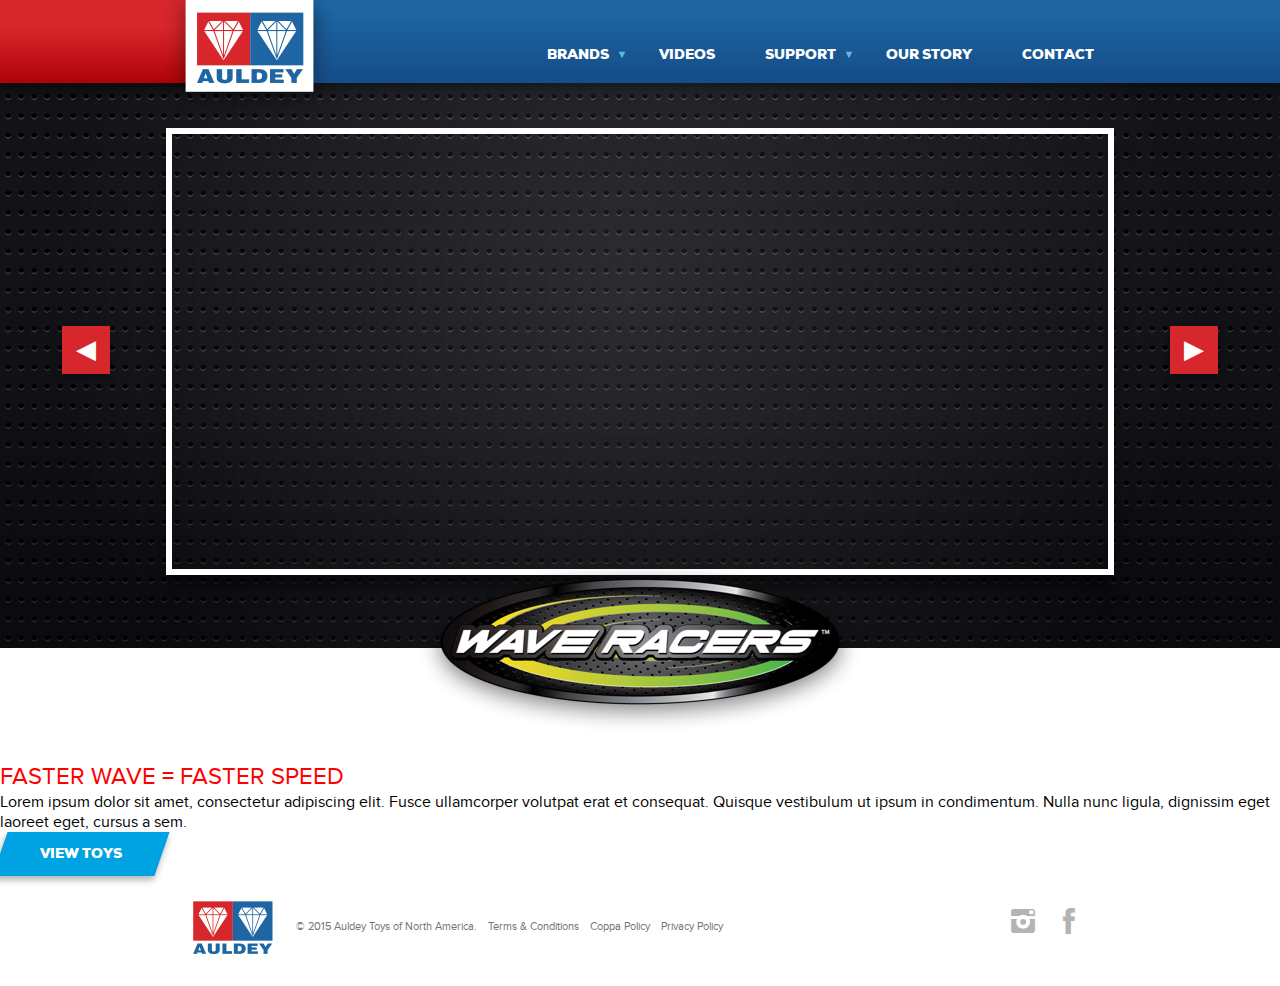
==== commit 6885d6d9: "more brand" ====
--- a/brand.html
+++ b/brand.html
@@ -39,14 +39,22 @@
         </div>
     </header>
 
-    <section id="brand-slider">
+    <section id="brand-slider" style="margin-bottom:115px;"><!-- margin bottom half logo height + 30 -->
         <div id="brand-slides">
             <img src="http://www.placekitten.com/936/435" alt="" class="slide" />
             <img src="http://www.placehold.it/936x435" alt="" class="slide" />
             <img src="http://www.placebear.com/936/435" alt="" class="slide" />
         </div>
+        <div id="brand-logo">
+            <img src="ui/images/brand-wr.png" style="margin-top:-85px;" alt="" /><!-- margin top negative half height -->
+        </div>
     </section>
 
+    <section class="full">
+        <h2>FASTER WAVE = FASTER SPEED</h2>
+        <p>Lorem ipsum dolor sit amet, consectetur adipiscing elit. Fusce ullamcorper volutpat erat et consequat. Quisque vestibulum ut ipsum in condimentum. Nulla nunc ligula, dignissim eget laoreet eget, cursus a sem.</p>
+        <a href="#" class="btn"><span>View Toys</span></a>
+    </section>
 
     <footer id="footer" class="clearfix">
         <div class="left">
--- a/ui/css/style.css
+++ b/ui/css/style.css
@@ -430,6 +430,16 @@
 #contact li.sm { width: 48%; }
 #contact li.sm + li.sm { margin-left: 4%; }
 #contact .gform_footer { text-align: center; }
+
+#brand-slider { height: 565px; background: url("../images/bg-brand.jpg") no-repeat center top; padding: 45px 0; position: relative; }
+#brand-slider #brand-slides { width: 936px; height: 435px; box-shadow: 0 15px 14px rgba(0, 0, 0, 0.5); border: 6px solid #FFFFFF; margin: 0 auto; box-sizing: content-box; }
+#brand-slider #brand-slides .owl-controls { position: absolute; top: 50%; width: 100%; margin-top: -26px; }
+#brand-slider #brand-slides .owl-controls .owl-prev, #brand-slider #brand-slides .owl-controls .owl-next { width: 48px; height: 48px; background: #D7262C; box-shadow: 0px 4px 7px 0px rgba(0, 0, 0, 0.3); color: #fff; font-size: 26px; text-align: center; position: absolute; top: 0; display: block; padding-top: 8px; -webkit-transition: top 0.15s; transition: top 0.15s; }
+#brand-slider #brand-slides .owl-controls .owl-prev:hover, #brand-slider #brand-slides .owl-controls .owl-next:hover { top: 4px; }
+#brand-slider #brand-slides .owl-controls .owl-prev { left: -110px; }
+#brand-slider #brand-slides .owl-controls .owl-next { right: -110px; }
+#brand-slider #brand-logo { position: absolute; bottom: 0px; width: 100%; height: 0; z-index: 15; }
+#brand-slider #brand-logo img { display: block; margin: 0 auto; }
 
 #footer { max-width: 900px; margin: 0 auto; padding: 22px 0; }
 #footer .left { float: left; line-height: 58px; font-size: 11px; color: #737373; }
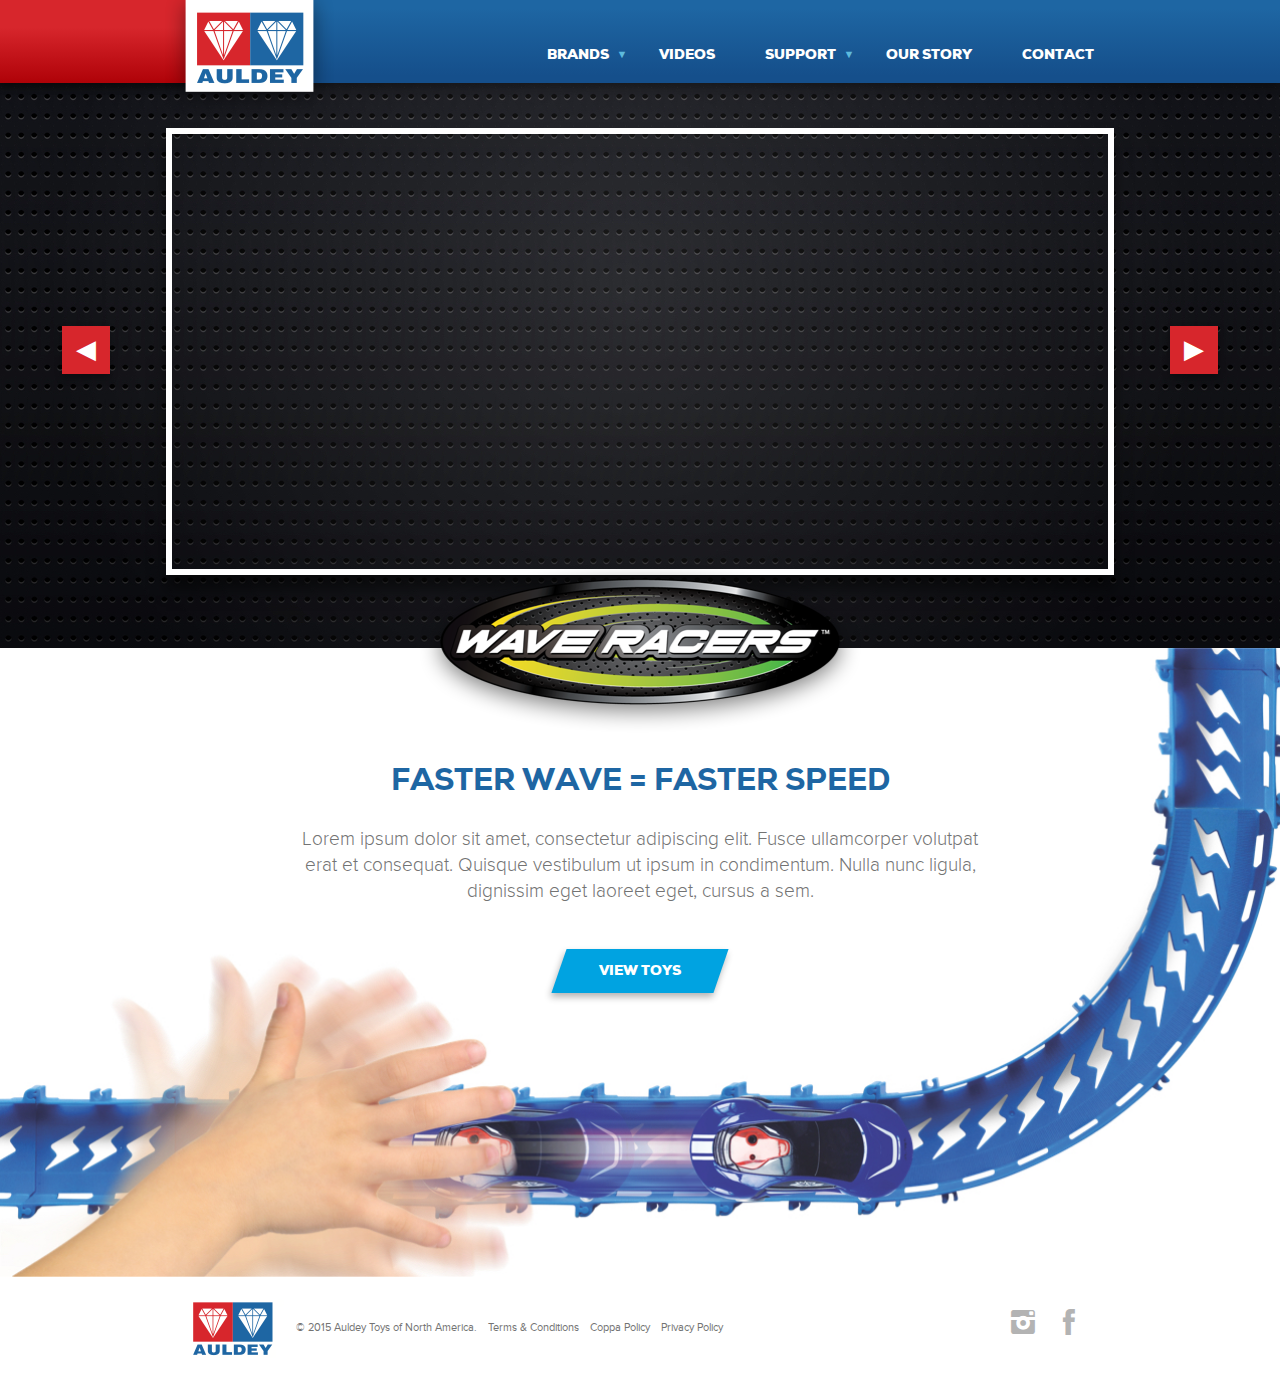
==== commit ac45d40c: "last of the day" ====
--- a/brand.html
+++ b/brand.html
@@ -39,7 +39,7 @@
         </div>
     </header>
 
-    <section id="brand-slider" style="margin-bottom:115px;"><!-- margin bottom half logo height + 30 -->
+    <section id="brand-slider">
         <div id="brand-slides">
             <img src="http://www.placekitten.com/936/435" alt="" class="slide" />
             <img src="http://www.placehold.it/936x435" alt="" class="slide" />
@@ -50,10 +50,12 @@
         </div>
     </section>
 
-    <section class="full">
-        <h2>FASTER WAVE = FASTER SPEED</h2>
-        <p>Lorem ipsum dolor sit amet, consectetur adipiscing elit. Fusce ullamcorper volutpat erat et consequat. Quisque vestibulum ut ipsum in condimentum. Nulla nunc ligula, dignissim eget laoreet eget, cursus a sem.</p>
-        <a href="#" class="btn"><span>View Toys</span></a>
+    <section class="full" style="background-image:url('ui/images/bg-wr.jpg'); padding-top:115px;"><!-- margin bottom half logo height + 30 -->
+        <div class="content-main">
+            <h2>FASTER WAVE = FASTER SPEED</h2>
+            <p>Lorem ipsum dolor sit amet, consectetur adipiscing elit. Fusce ullamcorper volutpat erat et consequat. Quisque vestibulum ut ipsum in condimentum. Nulla nunc ligula, dignissim eget laoreet eget, cursus a sem.</p>
+            <a href="#" class="btn"><span>View Toys</span></a>
+        </div>
     </section>
 
     <footer id="footer" class="clearfix">
--- a/ui/css/style.css
+++ b/ui/css/style.css
@@ -354,6 +354,17 @@
 #share .social .follow.blue:hover { background: #005f9c; }
 #share .social .follow span { -webkit-transform: skew(18deg); -ms-transform: skew(18deg); transform: skew(18deg); display: inline-block; color: #fff; font-size: 14px; font-weight: 700; line-height: 36px; }
 
+.content-main h2 { font: 700 31px/33px Nexa; color: #1E66A3; margin-bottom: 30px; }
+.content-main h3 { font: 600 26px/1 Nexa; color: #1E66A3; margin-bottom: 22px; }
+.content-main h4 { font: 700 16px/1 Nexa; color: #D7262C; text-transform: uppercase; margin-bottom: 24px; margin-top: 46px; }
+.content-main p { font: 300 17px/28px ProximaNova; color: #737373; margin-bottom: 15px; }
+.content-main ul { padding: 10px 0 40px; }
+.content-main ul li { position: relative; padding-left: 20px; font: 500 16px/17px ProximaNova; color: #737373; margin-bottom: 12px; }
+.content-main ul li:before { content: ''; position: absolute; left: 0; display: block; width: 6px; height: 6px; background: #D8D8D8; top: 6px; }
+.content-main ol { counter-reset: li; }
+.content-main ol li { position: relative; padding-left: 20px; }
+.content-main ol li:before { content: counter(li) ". "; counter-increment: li; position: absolute; left: 0; }
+
 #title { background: #EDEDED url(../images/share-top.png) no-repeat center top; padding: 40px 0 260px; text-align: center; position: relative; }
 #title.noimg { padding-bottom: 40px; }
 #title h2 { font: 800 21px/1 Nexa; color: #1E66A3; text-transform: uppercase; }
@@ -441,6 +452,10 @@
 #brand-slider #brand-logo { position: absolute; bottom: 0px; width: 100%; height: 0; z-index: 15; }
 #brand-slider #brand-logo img { display: block; margin: 0 auto; }
 
+.full { padding: 0 0 284px; background-repeat: no-repeat; background-position: center bottom; background-size: cover; }
+.full .content-main { width: 70%; max-width: 685px; margin: 0 auto; text-align: center; }
+.full p { font-size: 19px; line-height: 26px; margin-bottom: 45px; }
+
 #footer { max-width: 900px; margin: 0 auto; padding: 22px 0; }
 #footer .left { float: left; line-height: 58px; font-size: 11px; color: #737373; }
 #footer .left .logo { float: left; margin-right: 12px; }
@@ -449,16 +464,6 @@
 #footer .right { float: right; line-height: 58px; }
 #footer .right a { font-size: 42px; color: #B3B3B3; }
 #footer .right a:hover { color: #00A3E1; }
-
-.content-main h3 { font: 600 26px/1 Nexa; color: #1E66A3; margin-bottom: 22px; }
-.content-main h4 { font: 700 16px/1 Nexa; color: #D7262C; text-transform: uppercase; margin-bottom: 24px; margin-top: 46px; }
-.content-main p { font: 300 17px/28px ProximaNova; color: #737373; margin-bottom: 15px; }
-.content-main ul { padding: 10px 0 40px; }
-.content-main ul li { position: relative; padding-left: 20px; font: 500 16px/17px ProximaNova; color: #737373; margin-bottom: 12px; }
-.content-main ul li:before { content: ''; position: absolute; left: 0; display: block; width: 6px; height: 6px; background: #D8D8D8; top: 6px; }
-.content-main ol { counter-reset: li; }
-.content-main ol li { position: relative; padding-left: 20px; }
-.content-main ol li:before { content: counter(li) ". "; counter-increment: li; position: absolute; left: 0; }
 
 .wrap { width: 1100px; box-sizing: border-box; margin: 0 auto; max-width: 100%; padding: 0 20px; }
 
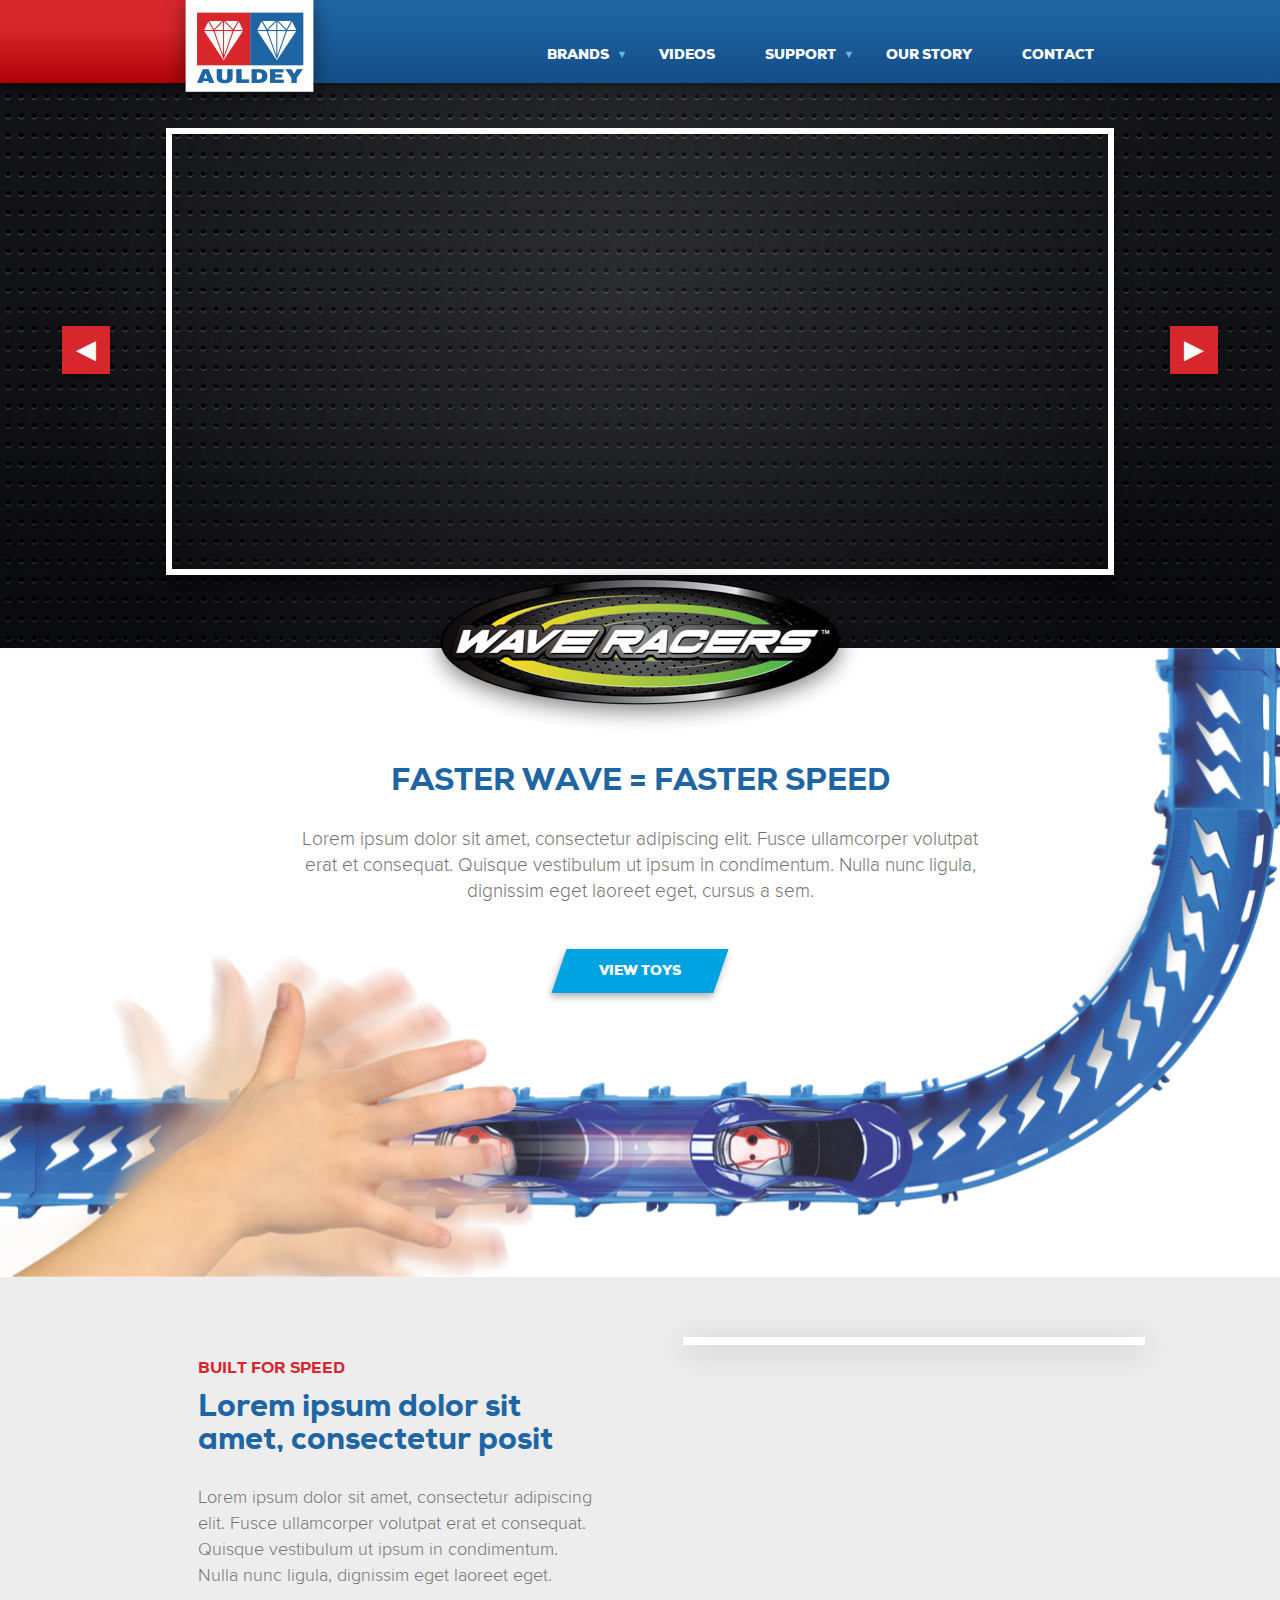
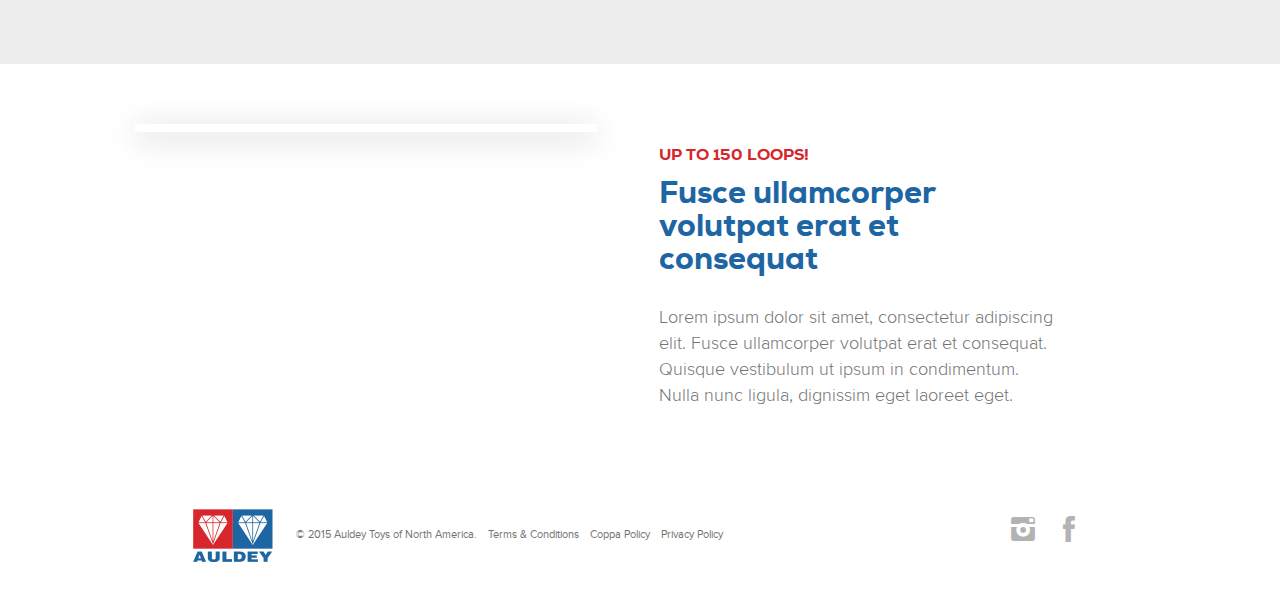
==== commit 9f467073: "more brand" ====
--- a/brand.html
+++ b/brand.html
@@ -58,6 +58,28 @@
         </div>
     </section>
 
+    <section class="half text-left gray clearfix">
+        <div class="wrap">
+            <div class="content-main">
+                <h4>BUILT FOR SPEED</h4>
+                <h2>Lorem ipsum dolor sit amet, consectetur posit</h2>
+                <p>Lorem ipsum dolor sit amet, consectetur adipiscing elit. Fusce ullamcorper volutpat erat et consequat. Quisque vestibulum ut ipsum in condimentum. Nulla nunc ligula, dignissim eget laoreet eget.</p>
+            </div>
+            <img src="http://www.placekitten.com/480/346" alt="" />
+        </div>
+    </section>
+
+    <section class="half text-right clearfix">
+        <div class="wrap">
+            <div class="content-main">
+                <h4>UP TO 150 LOOPS!</h4>
+                <h2>Fusce ullamcorper volutpat erat et consequat</h2>
+                <p>Lorem ipsum dolor sit amet, consectetur adipiscing elit. Fusce ullamcorper volutpat erat et consequat. Quisque vestibulum ut ipsum in condimentum. Nulla nunc ligula, dignissim eget laoreet eget.</p>
+            </div>
+            <img src="http://www.placekitten.com/480/346" alt="" />
+        </div>
+    </section>
+
     <footer id="footer" class="clearfix">
         <div class="left">
             <a href="#" class="logo"><img src="ui/images/logo-footer.png" alt="Auldey Toys" /></a>
--- a/ui/css/style.css
+++ b/ui/css/style.css
@@ -455,6 +455,18 @@
 .full { padding: 0 0 284px; background-repeat: no-repeat; background-position: center bottom; background-size: cover; }
 .full .content-main { width: 70%; max-width: 685px; margin: 0 auto; text-align: center; }
 .full p { font-size: 19px; line-height: 26px; margin-bottom: 45px; }
+
+.half { padding: 60px 0; }
+.half.gray { background: #EDEDED; }
+.half .wrap { max-width: 1050px; margin: 0 auto; }
+.half .content-main { width: 40%; margin: 23px 8.09524% 0 6.19048%; }
+.half .content-main h4 { margin: 0 0 13px; }
+.half .content-main p { font-size: 18px; line-height: 26px; }
+.half img { width: 45.71429%; border: 4px solid #fff; box-shadow: 0 5px 30px rgba(0, 0, 0, 0.25); }
+.half.text-left .content-main { float: left; }
+.half.text-left img { float: right; }
+.half.text-right .content-main { float: right; }
+.half.text-right img { float: left; }
 
 #footer { max-width: 900px; margin: 0 auto; padding: 22px 0; }
 #footer .left { float: left; line-height: 58px; font-size: 11px; color: #737373; }
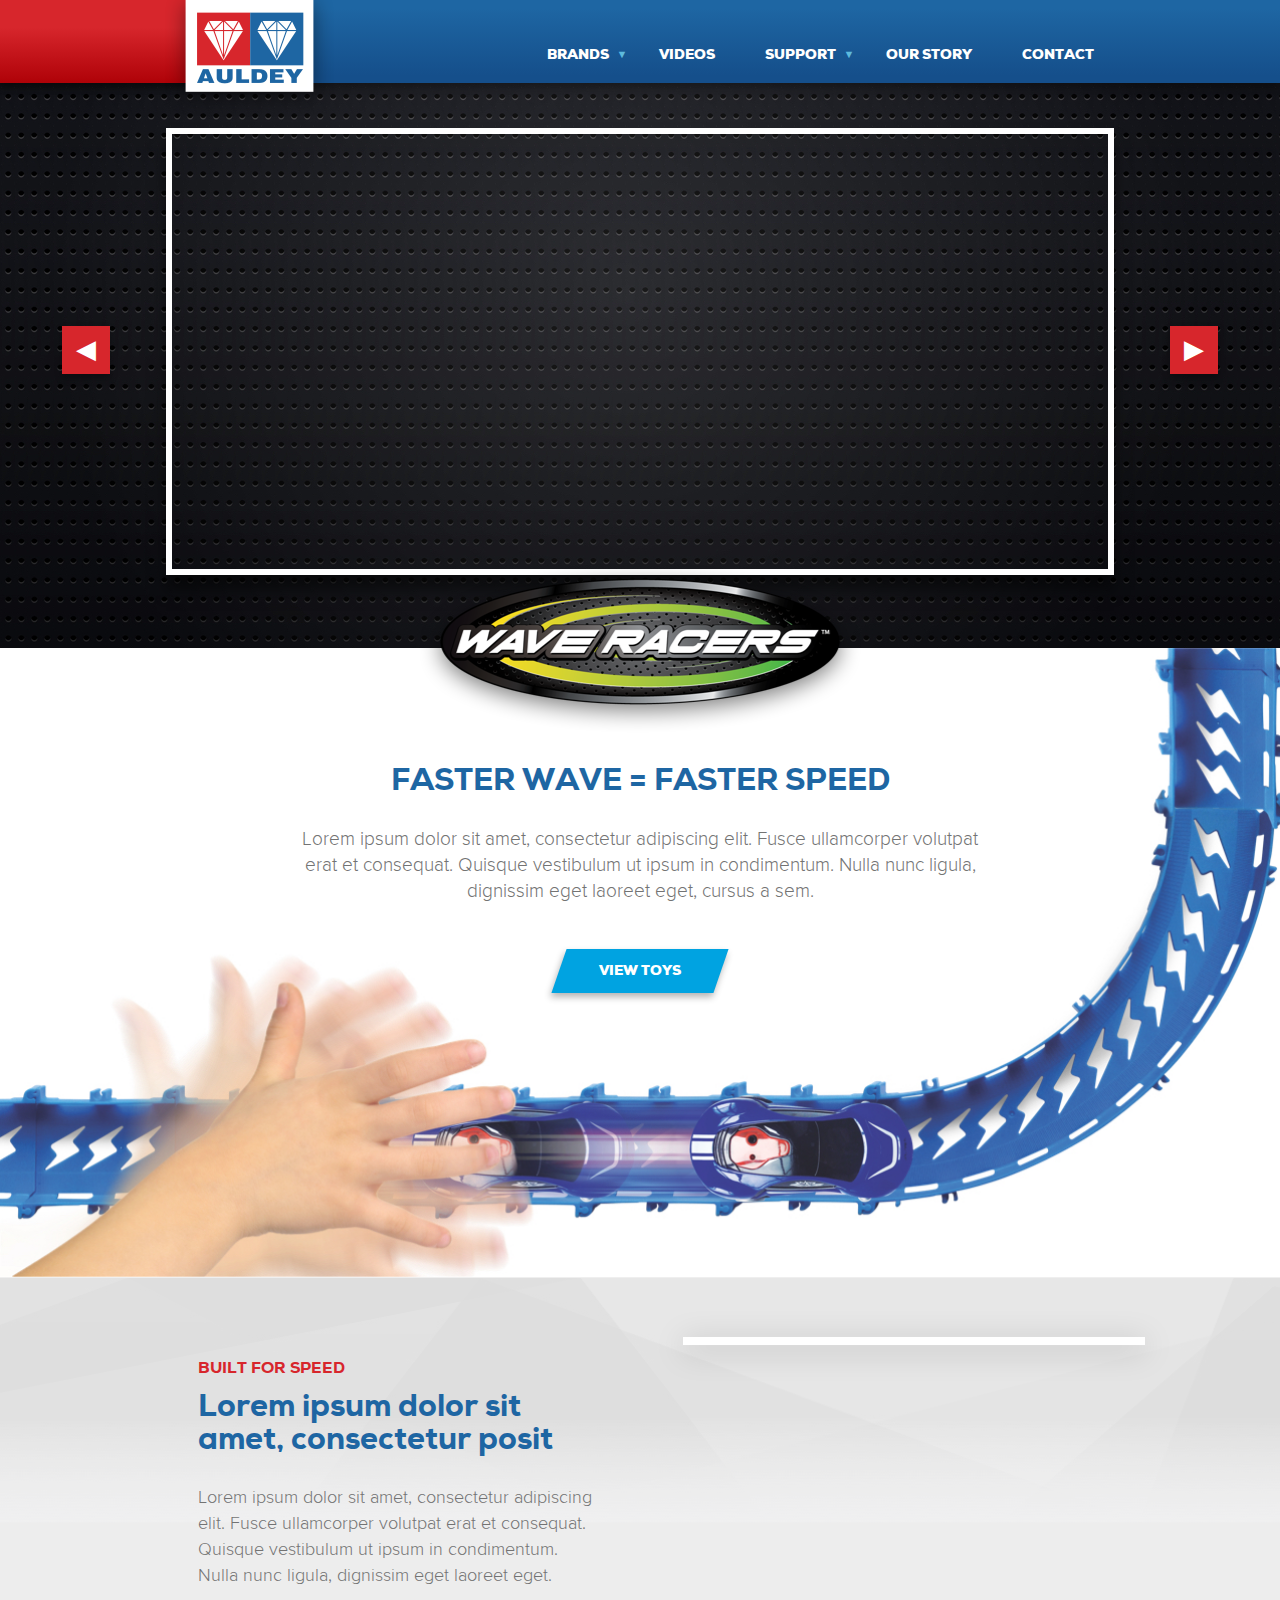
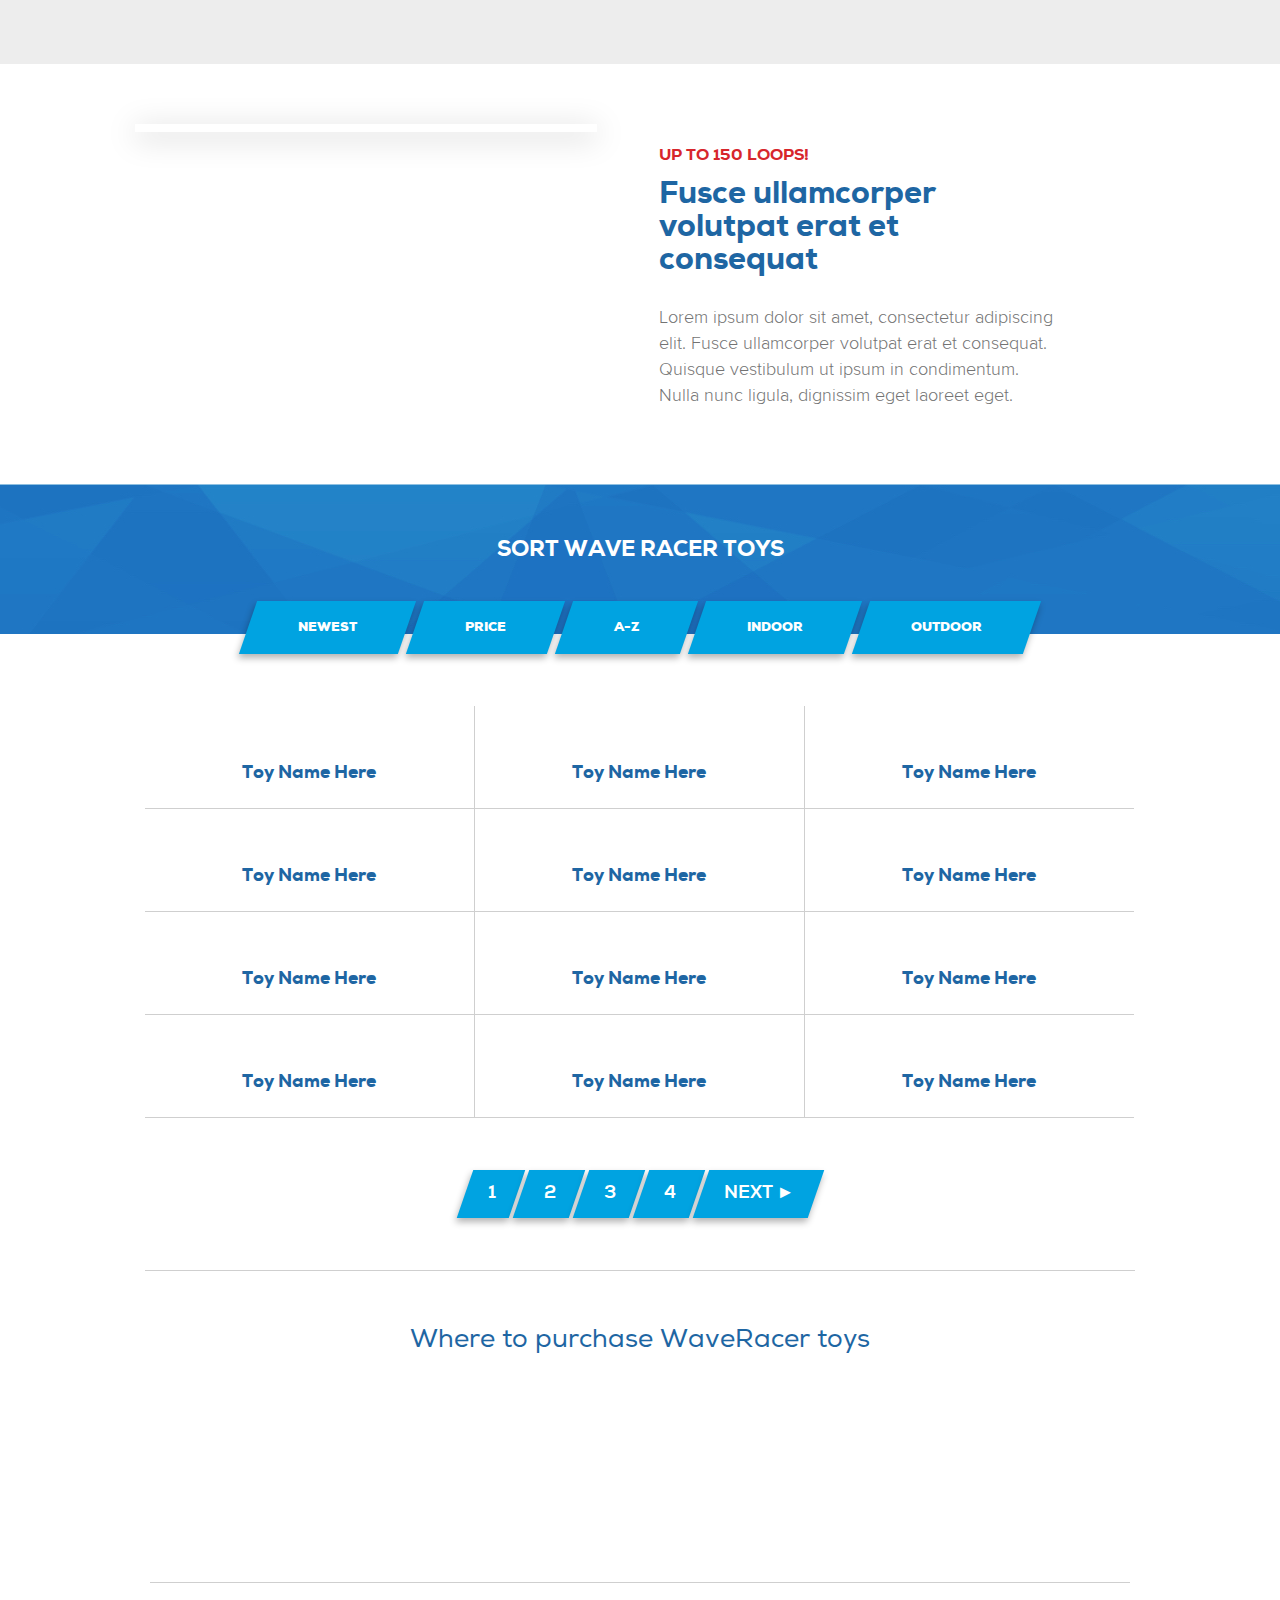
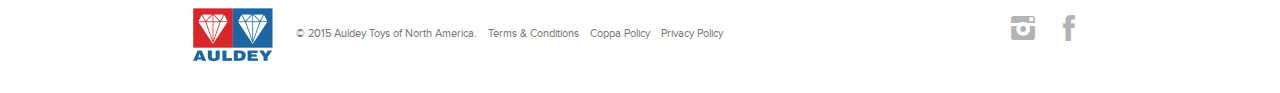
==== commit 33abf067: "finishing brand" ====
--- a/brand.html
+++ b/brand.html
@@ -80,6 +80,87 @@
         </div>
     </section>
 
+    <section id="sort">
+        <h3>SORT WAVE RACER TOYS</h3>
+        <ul>
+            <li><span>Newest</span></li>
+            <li><span>Price</span></li>
+            <li><span>A-Z</span></li>
+            <li><span>Indoor</span></li>
+            <li><span>Outdoor</span></li>
+        </ul>
+    </section>
+
+    <section id="toy-grid">
+        <ul>
+            <li>
+                <img src="http://www.placekitten.com/310/215" alt="">
+                <p>Toy Name Here</p>
+            </li>
+            <li>
+                <img src="http://www.placekitten.com/310/215" alt="">
+                <p>Toy Name Here</p>
+            </li>
+            <li>
+                <img src="http://www.placekitten.com/310/215" alt="">
+                <p>Toy Name Here</p>
+            </li>
+            <li>
+                <img src="http://www.placekitten.com/310/215" alt="">
+                <p>Toy Name Here</p>
+            </li>
+            <li>
+                <img src="http://www.placekitten.com/310/215" alt="">
+                <p>Toy Name Here</p>
+            </li>
+            <li>
+                <img src="http://www.placekitten.com/310/215" alt="">
+                <p>Toy Name Here</p>
+            </li>
+            <li>
+                <img src="http://www.placekitten.com/310/215" alt="">
+                <p>Toy Name Here</p>
+            </li>
+            <li>
+                <img src="http://www.placekitten.com/310/215" alt="">
+                <p>Toy Name Here</p>
+            </li>
+            <li>
+                <img src="http://www.placekitten.com/310/215" alt="">
+                <p>Toy Name Here</p>
+            </li>
+            <li>
+                <img src="http://www.placekitten.com/310/215" alt="">
+                <p>Toy Name Here</p>
+            </li>
+            <li>
+                <img src="http://www.placekitten.com/310/215" alt="">
+                <p>Toy Name Here</p>
+            </li>
+            <li>
+                <img src="http://www.placekitten.com/310/215" alt="">
+                <p>Toy Name Here</p>
+            </li>
+        </ul>
+    </section>
+
+    <section id="pagination">
+        <a><span>1</span></a>
+        <a><span>2</span></a>
+        <a><span>3</span></a>
+        <a><span>4</span></a>
+        <a><span>Next &#9658;</span></a>
+    </section>
+
+    <section id="purchase">
+        <h4>Where to purchase WaveRacer toys</h4>
+        <div class="stores">
+            <div class="store"><img src="http://placekitten.com/185/43" alt="" /></div>
+            <div class="store"><img src="http://placekitten.com/77/102" alt="" /></div>
+            <div class="store"><img src="http://placekitten.com/182/50" alt="" /></div>
+        </div>
+    </section>
+
     <footer id="footer" class="clearfix">
         <div class="left">
             <a href="#" class="logo"><img src="ui/images/logo-footer.png" alt="Auldey Toys" /></a>
--- a/ui/css/style.css
+++ b/ui/css/style.css
@@ -457,7 +457,7 @@
 .full p { font-size: 19px; line-height: 26px; margin-bottom: 45px; }
 
 .half { padding: 60px 0; }
-.half.gray { background: #EDEDED; }
+.half.gray { background: #EDEDED url("../images/share-top.png") no-repeat top center; }
 .half .wrap { max-width: 1050px; margin: 0 auto; }
 .half .content-main { width: 40%; margin: 23px 8.09524% 0 6.19048%; }
 .half .content-main h4 { margin: 0 0 13px; }
@@ -468,6 +468,21 @@
 .half.text-right .content-main { float: right; }
 .half.text-right img { float: left; }
 
+#sort { background: url("../images/bg-innovative.jpg") top center; text-align: center; margin-bottom: 72px; }
+#sort h3 { padding: 52px 0 20px; font: 700 22px/25px Nexa; color: #FFFFFF; text-transform: uppercase; display: inline-block; }
+#sort ul li { padding: 15px 50px 18px; background: #00A3E1; -webkit-transform: skew(-19deg); -ms-transform: skew(-19deg); transform: skew(-19deg); display: inline-block; box-shadow: 0 4px 7px rgba(0, 0, 0, 0.3); margin: 0 2px; position: relative; top: 20px; }
+#sort ul li span { display: inline-block; -webkit-transform: skew(19deg); -ms-transform: skew(19deg); transform: skew(19deg); font: 13px/15px Nexa; text-transform: uppercase; font-weight: 800; color: #fff; }
+
+#toy-grid { max-width: 990px; margin: 0 auto; overflow: hidden; }
+#toy-grid ul { position: relative; left: -1px; font-size: 0; line-height: 0; }
+#toy-grid ul li { text-align: center; width: 33.333%; display: inline-block; padding: 2.72727%; border-left: 1px solid #CFCFCF; border-bottom: 1px solid #CFCFCF; }
+#toy-grid ul li img { max-width: 100%; margin-bottom: 30px; }
+#toy-grid ul li p { font: 700 18px/18px Nexa; color: #1E66A3; }
+
+#pagination { text-align: center; padding: 52px 0; max-width: 990px; border-bottom: 1px solid #CFCFCF; margin: 0 auto; }
+#pagination a { padding: 11px 22px 14px; background: #00A3E1; -webkit-transform: skew(-19deg); -ms-transform: skew(-19deg); transform: skew(-19deg); display: inline-block; box-shadow: 0 4px 7px rgba(0, 0, 0, 0.3); margin: 0; }
+#pagination a span { display: inline-block; -webkit-transform: skew(19deg); -ms-transform: skew(19deg); transform: skew(19deg); font: 18px/23px Nexa; text-transform: uppercase; font-weight: 600; color: #fff; }
+
 #footer { max-width: 900px; margin: 0 auto; padding: 22px 0; }
 #footer .left { float: left; line-height: 58px; font-size: 11px; color: #737373; }
 #footer .left .logo { float: left; margin-right: 12px; }
@@ -477,7 +492,7 @@
 #footer .right a { font-size: 42px; color: #B3B3B3; }
 #footer .right a:hover { color: #00A3E1; }
 
-.wrap { width: 1100px; box-sizing: border-box; margin: 0 auto; max-width: 100%; padding: 0 20px; }
+.wrap { max-width: 1100px; box-sizing: border-box; margin: 0 auto; padding: 0 20px; }
 
 /* != PLACEHOLDER ATTRIBUTE STYLES = input or textarea - placeholder="whatever" ===== */
 /* ::-webkit-input-placeholder { color: #aaa; } :-moz-placeholder           { color: #aaa; }
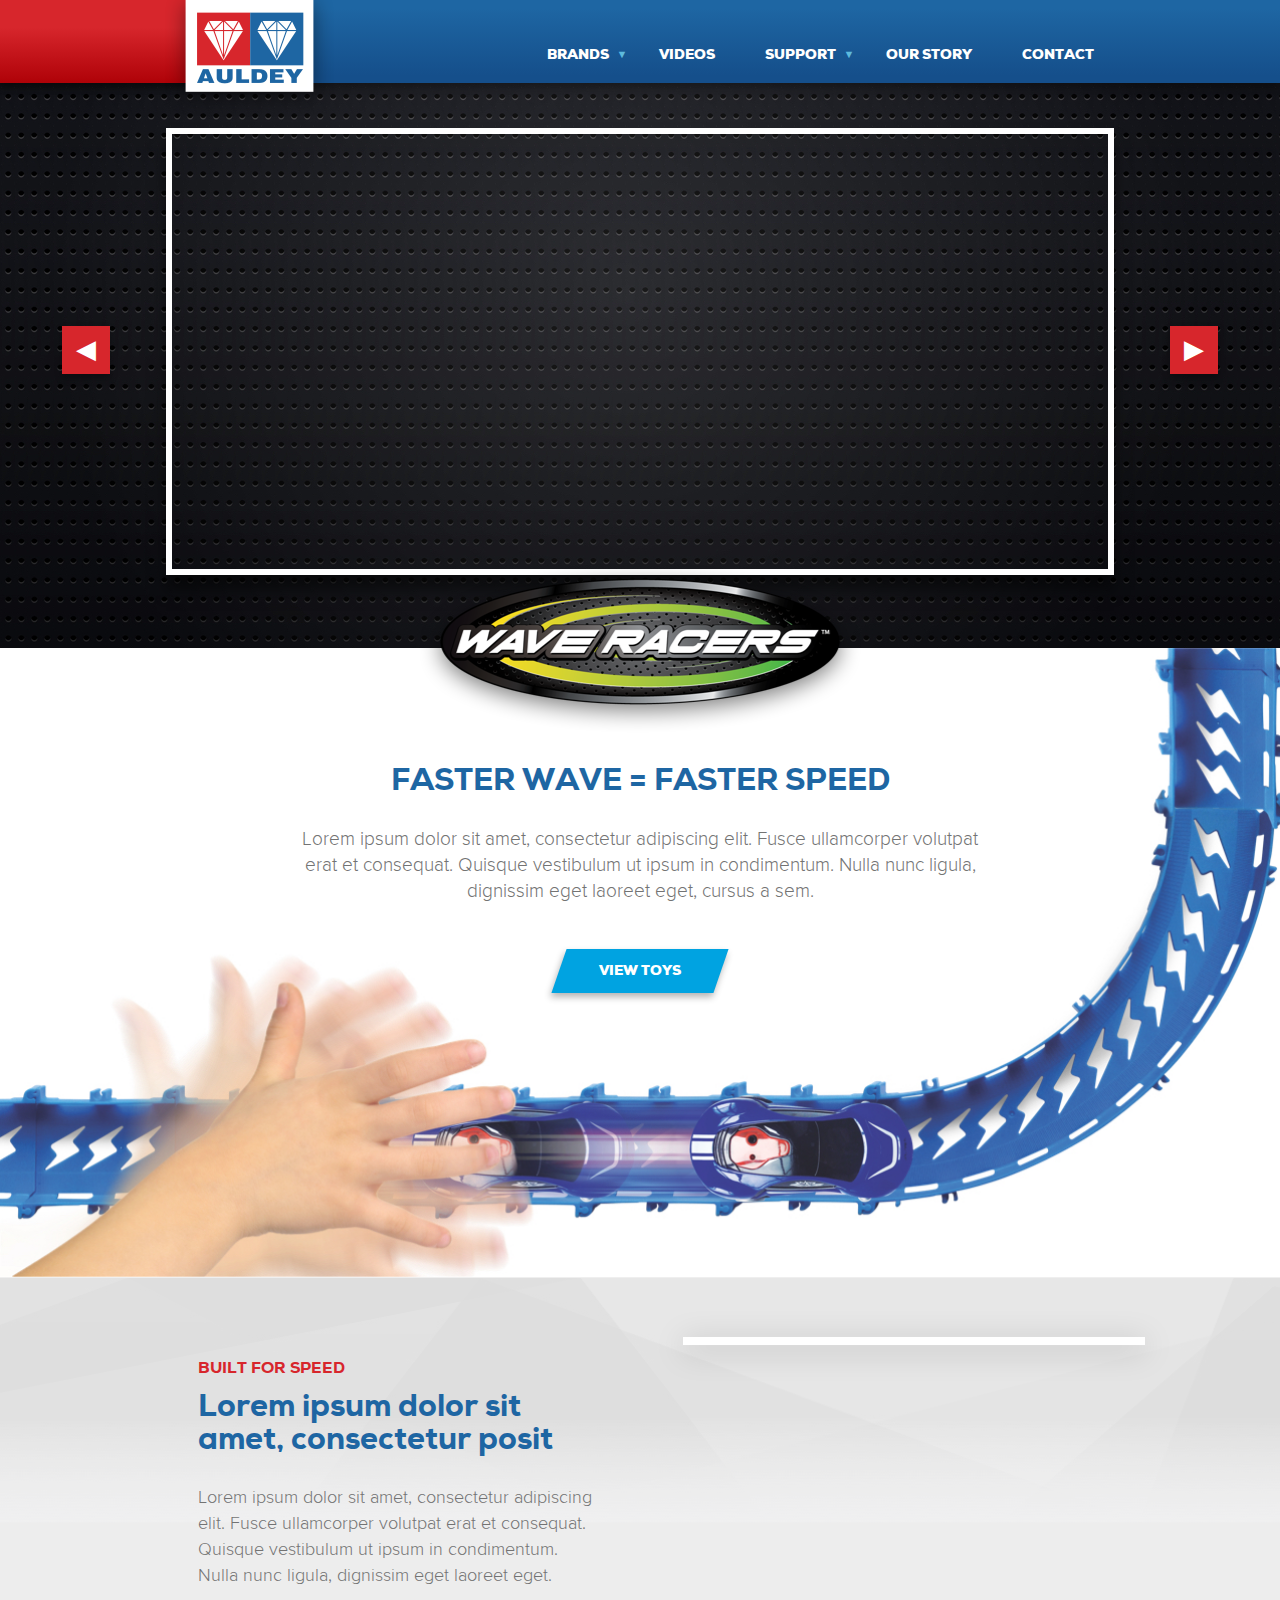
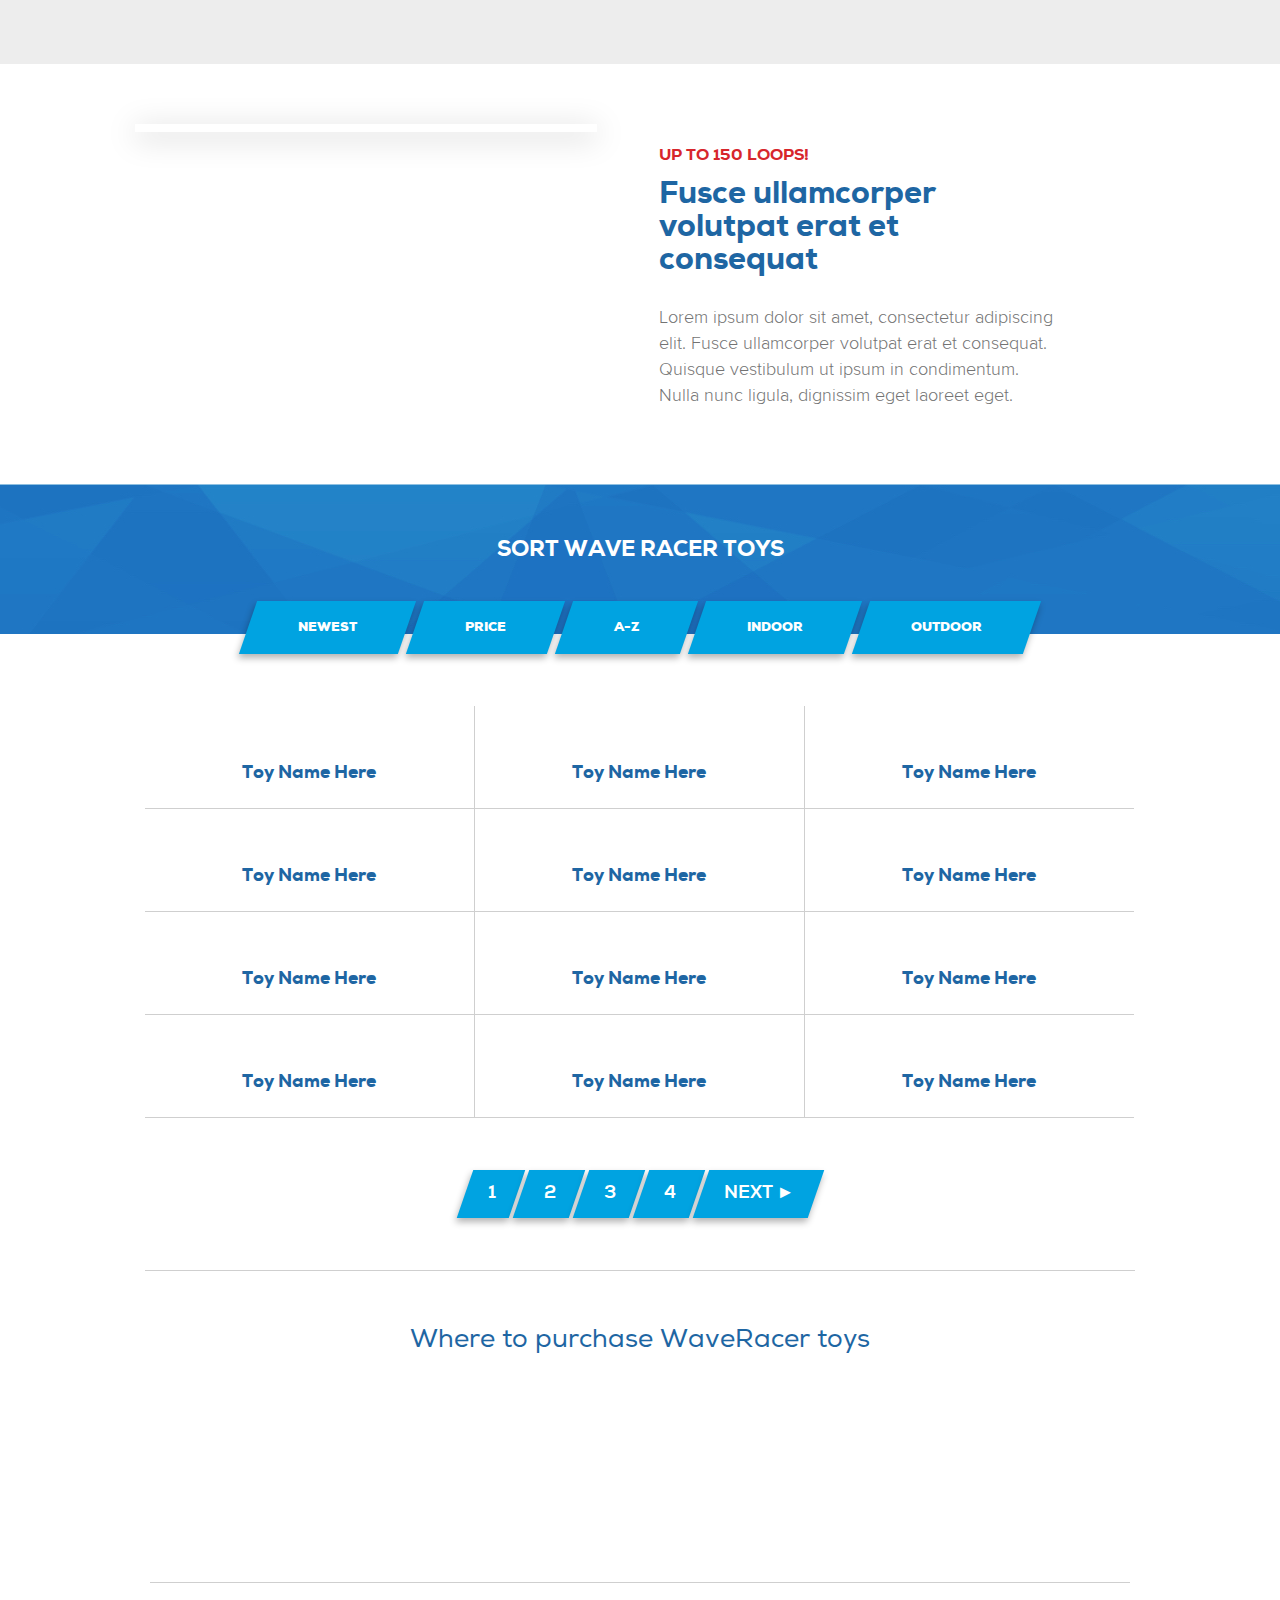
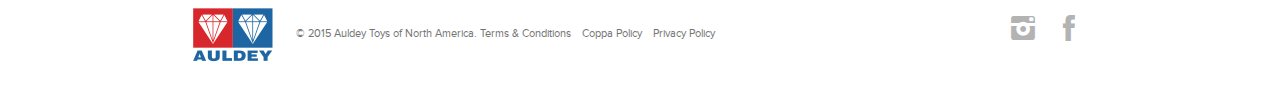
==== commit f1b646b0: "footer edits" ====
--- a/brand.html
+++ b/brand.html
@@ -164,7 +164,9 @@
     <footer id="footer" class="clearfix">
         <div class="left">
             <a href="#" class="logo"><img src="ui/images/logo-footer.png" alt="Auldey Toys" /></a>
-            &copy; 2015 Auldey Toys of North America. <a href="#">Terms &amp; Conditions</a> <a href="#">Coppa Policy</a> <a href="#">Privacy Policy</a>
+            <p>
+                &copy; 2015 Auldey Toys of North America. <a href="#">Terms &amp; Conditions</a> <a href="#">Coppa Policy</a> <a href="#">Privacy Policy</a>
+            </p>
         </div>
         <div class="right">
             <a href="#" class="social-instagram"></a>
--- a/ui/css/style.css
+++ b/ui/css/style.css
@@ -375,10 +375,12 @@
 #title p a { color: #00A3E1; }
 
 .callout { max-width: 980px; margin: 0 auto; text-align: center; padding: 40px 11.83673%; border-bottom: 2px solid #E3E3E3; }
-.callout h3 { color: #1E66A3; font: 700 31px/1 Nexa; text-transform: uppercase; margin-bottom: 21px; }
+.callout h3 { color: #1E66A3; font: 700 31px/1 Nexa; margin-bottom: 21px; text-transform: uppercase; }
 .callout p { font: 300 19px/26px ProximaNova; color: #737373; }
-
-.main { max-width: 980px; margin: 60px auto; }
+.callout.manual { border-bottom: none; }
+.callout.manual h3 { text-transform: none; }
+
+.main { max-width: 1020px; padding: 0 20px; margin: 60px auto; }
 .main .content-main { width: 55.10204%; float: left; }
 .main .sidebar { width: 41.83673%; float: right; }
 .main .sidebar img { max-width: 100%; }
@@ -394,9 +396,10 @@
 #faqs .faq .a { padding: 0 0 8px 70px; display: none; }
 #faqs .faq .a p { font-size: 18px; line-height: 26px; }
 
-#product { max-width: 980px; margin: 0 auto; }
+#product { max-width: 1020px; margin: 0 auto; padding: 0 20px; }
 #product .content-main { width: 40.8%; float: right; padding: 40px 0; }
 #product .gallery { width: 53.5%; float: left; padding: 40px 0; }
+#product .gallery > img { max-width: 100%; }
 #product .gallery .gallery-small { margin-top: 65px; }
 #product .gallery .gallery-small span { float: left; display: block; width: 78px; height: 78px; background-repeat: no-repeat; box-shadow: inset 0 0 0 1px #CFCFCF; }
 #product .gallery .gallery-small span.x { box-shadow: inset 0 0 0 3px #00A3E1; }
@@ -428,15 +431,16 @@
 #more-toys .toys { font-size: 0; margin-bottom: 60px; }
 #more-toys .toys .toy { width: 33%; padding: 30px; display: inline-block; vertical-align: top; }
 #more-toys .toys .toy + .toy { border-left: 1px solid #D8D8D8; }
-#more-toys .toys .toy img { display: block; margin: 0 auto; margin-bottom: 50px; }
+#more-toys .toys .toy img { display: block; margin: 0 auto; margin-bottom: 50px; max-width: 100%; }
 #more-toys .toys .toy h4 { font: 700 18px/1 Nexa; color: #1E66A3; }
 
 #purchase { max-width: 980px; margin: 0 auto; text-align: center; padding: 55px 0; border-bottom: 1px solid #CFCFCF; }
 #purchase h4 { font: 26px/1 Nexa; color: #1E66A3; margin-bottom: 50px; }
 #purchase .stores { display: table; margin: 0 auto; }
 #purchase .store { display: table-cell; height: 125px; vertical-align: middle; padding: 0 45px; }
-
-#contact { max-width: 725px; margin: 0 auto; padding: 46px 0 60px; font-size: 0; border-bottom: 1px solid #CFCFCF; }
+#purchase .store img { max-width: 100%; }
+
+#contact { max-width: 765px; margin: 0 auto; padding: 46px 20px 60px; font-size: 0; border-bottom: 1px solid #CFCFCF; }
 #contact li { display: inline-block; width: 100%; }
 #contact li.sm { width: 48%; }
 #contact li.sm + li.sm { margin-left: 4%; }
@@ -483,12 +487,57 @@
 #pagination a { padding: 11px 22px 14px; background: #00A3E1; -webkit-transform: skew(-19deg); -ms-transform: skew(-19deg); transform: skew(-19deg); display: inline-block; box-shadow: 0 4px 7px rgba(0, 0, 0, 0.3); margin: 0; }
 #pagination a span { display: inline-block; -webkit-transform: skew(19deg); -ms-transform: skew(19deg); transform: skew(19deg); font: 18px/23px Nexa; text-transform: uppercase; font-weight: 600; color: #fff; }
 
-#footer { max-width: 900px; margin: 0 auto; padding: 22px 0; }
-#footer .left { float: left; line-height: 58px; font-size: 11px; color: #737373; }
+#manual-types { text-align: center; border-bottom: 2px solid #CFCFCF; max-width: 990px; margin: 0 auto 70px; }
+#manual-types ul { background: #fff; display: inline-block; position: relative; top: 28px; padding: 0 10px; }
+#manual-types ul li { padding: 15px 50px 18px; background: #B0B0B0; -webkit-transform: skew(-19deg); -ms-transform: skew(-19deg); transform: skew(-19deg); display: inline-block; box-shadow: 0 4px 7px rgba(0, 0, 0, 0.3); margin: 0 2px; }
+#manual-types ul li.active { background: #00A3E1; }
+#manual-types ul li span { display: inline-block; -webkit-transform: skew(19deg); -ms-transform: skew(19deg); transform: skew(19deg); font: 13px/15px Nexa; text-transform: uppercase; font-weight: 800; color: #fff; }
+
+#manual-search { max-width: 930px; margin: 0 auto; }
+#manual-search label { font: 700 15px/1 Nexa; text-transform: uppercase; color: #D7262C; display: block; margin-bottom: 9px; }
+#manual-search input[type=text] { border: 1px solid #CFCFCF; height: 50px; font: 300 18px/50px ProximaNova; color: #737373; padding: 0 16px; width: 100%; display: block; }
+#manual-search div { display: inline-block; width: 38.27957%; vertical-align: top; margin-right: 1.29032%; }
+#manual-search button.submit { -webkit-transform: none; -ms-transform: none; transform: none; vertical-align: bottom; height: 50px; line-height: 50px; padding: 0; width: 19.35484%; }
+
+#manual-results { text-align: center; padding: 42px 0; max-width: 990px; text-align: center; font-size: 0; line-height: 0; overflow: hidden; margin: 0 auto; }
+#manual-results h4 { margin: 0 0 12px; }
+#manual-results h3 { margin: 0; }
+#manual-results #results { border-top: 1px solid #D8D8D8; border-bottom: 1px solid #D8D8D8; margin-top: 40px; }
+#manual-results #results li { display: inline-block; width: 50%; text-align: left; border-top: 1px solid #D8D8D8; border-left: 1px solid transparent; position: relative; top: -1px; left: -1px; }
+#manual-results #results li a { display: block; padding: 30px; position: relative; overflow: hidden; -webkit-transition: all 0.15s; transition: all 0.15s; }
+#manual-results #results li a:before { content: ''; display: block; width: 106px; height: 56px; position: absolute; bottom: 33px; right: -40px; -webkit-transform: rotate(-45deg); -ms-transform: rotate(-45deg); transform: rotate(-45deg); background: #00A3E1; -webkit-transform-origin: bottom right; -ms-transform-origin: bottom right; transform-origin: bottom right; opacity: 0; -webkit-transition: all 0.15s; transition: all 0.15s; }
+#manual-results #results li a:after { content: '\2b07'; color: #fff; position: absolute; z-index: 10; font-size: 25px; bottom: 21px; right: 8px; visibility: visible; }
+#manual-results #results li a:hover { box-shadow: inset 0 0 0 4px #25A4DF; }
+#manual-results #results li a:hover:before { opacity: 1; }
+#manual-results #results li + li { border-left: 1px solid #D8D8D8; }
+#manual-results #results li:last-child:nth-child(odd) { border-left: 1px solid transparent; }
+#manual-results #results li img { float: left; margin-right: 22px; }
+#manual-results #results li p { font: 700 22px/29px Nexa; color: #1E66A3; padding-top: 20px; }
+#manual-results #results li p small { color: #00A3E1; text-transform: uppercase; font-size: 15px; display: block; }
+
+#manual-brands { height: 110px; text-align: center; }
+#manual-brands a { display: inline-block; line-height: 110px; vertical-align: middle; }
+#manual-brands a img { -webkit-filter: grayscale(100%); filter: grayscale(100%); -webkit-filter: gray; filter: gray; filter: url("data:image/svg+xml;utf8,<svg version='1.1' xmlns='http://www.w3.org/2000/svg' height='0'><filter id='greyscale'><feColorMatrix type='matrix' values='0.3333 0.3333 0.3333 0 0 0.3333 0.3333 0.3333 0 0 0.3333 0.3333 0.3333 0 0 0 0 0 1 0' /></filter></svg>#greyscale"); opacity: 0.5; -webkit-transform: scale(0.8); -ms-transform: scale(0.8); transform: scale(0.8); -webkit-transition: -webkit-transform 0.2s; transition: transform 0.2s; }
+#manual-brands a img:hover { -webkit-filter: none; filter: none; opacity: 1; }
+#manual-brands a.active img { -webkit-transform: scale(1); -ms-transform: scale(1); transform: scale(1); -webkit-filter: none; filter: none; opacity: 1; }
+
+.select-menu { position: relative; width: 100%; height: 50px; line-height: 50px; border: 1px solid #D3D3D3; box-shadow: 0 4px 4px #rgba 0, 0, 0, 0.18; background: #ffffff; vertical-align: middle; display: inline-block; overflow: hidden; }
+
+.select-menu:before { content: ''; position: absolute; right: 23px; top: 20px; border: 10px solid transparent; border-top: 10px solid #5DBADD; z-index: 1; }
+
+.select-menu select { padding: 10px 10px 5px 10px; color: #5f5f5f; font-size: 15px; font-weight: 400; background: transparent; width: 100%; line-height: 1; border: 0; border-radius: 0; -webkit-appearance: none; -moz-appearance: none; -ms-appearance: none; appearance: none; text-indent: 0.01px; text-overflow: ''; position: relaive; z-index: 1; }
+
+.select-menu select::-ms-expand { display: none; }
+
+.select-menu select:-moz-focusring { color: transparent; text-shadow: 0 0 0 #707070; }
+
+#footer { max-width: 940px; margin: 0 auto; padding: 22px 20px; }
+#footer .left { float: left; line-height: 58px; font-size: 11px; color: #737373; width: 70%; }
 #footer .left .logo { float: left; margin-right: 12px; }
 #footer .left .logo img { display: block; }
-#footer .left a ~ a { margin-left: 8px; color: #737373; }
-#footer .right { float: right; line-height: 58px; }
+#footer .left a { color: #737373; }
+#footer .left a ~ a { margin-left: 8px; }
+#footer .right { float: right; line-height: 58px; width: 30%; text-align: right; }
 #footer .right a { font-size: 42px; color: #B3B3B3; }
 #footer .right a:hover { color: #00A3E1; }
 
@@ -622,6 +671,21 @@
   #share #instagram .shot.s5 { left: 150px; right: -150px; top: -49px; bottom: 49px; width: 245px; height: 245px; }
   #share #instagram .shot:hover { width: 225px !important; height: 225px !important; z-index: 100; }
   #share .social { width: 45%; } }
+@media screen and (max-width: 960px) { #title { padding: 40px 20px !important; margin-bottom: 0px !important; }
+  #title h2 { font-size: 16px; }
+  #title h1 { font-size: 32px; }
+  #title h3 { font-size: 26px; }
+  #title p { font-size: 16px; line-height: 24px; }
+  #title img { max-width: 100%; position: relative; left: auto; bottom: auto !important; margin: 20px 0 0 !important; }
+  .callout h3 { font-size: 24px; margin-bottom: 16px; }
+  .callout p { font-size: 16px; line-height: 23px; }
+  #brand-slider { height: auto; padding: 40px 20px; }
+  #brand-slider #brand-slides { width: 100%; height: auto; }
+  #sort ul li { padding: 10px 25px 12px; }
+  #faqs .faq .q { font-size: 20px; padding: 20px 0 20px 40px; }
+  #faqs .faq .q:before { font-size: 35px; left: 12px; top: 12px; }
+  #faqs .faq .a { padding: 0 0 8px 40px; }
+  #faqs .faq .a p { font-size: 16px; line-height: 25px; } }
 @media screen and (max-width: 768px) { #header { height: 50px; }
   #header .header-wrap { overflow: hidden; }
   #header .header-wrap .logo-container .logo img { width: 125px; }
@@ -633,19 +697,31 @@
   #brand-grid .brand .logo { bottom: -10px !important; max-width: 80%; opacity: 1 !important; }
   #brand-grid .brand:after { display: none; }
   #brand-grid .brand:hover .square { border-color: #00A3E1; }
-  #videos { padding: 0 20px; }
-  #videos > h3 { font-size: 20px; }
-  #videos > h2 { font-size: 45px; }
-  #videos > h2:before, #videos > h2:after { width: 30px; }
-  #videos > h2:before { left: -60px; }
-  #videos > h2:after { right: -60px; }
-  #videos .video { float: none !important; display: inline-block; }
-  #videos .video.large { width: 100%; margin-bottom: 2%; }
-  #videos .video.large img { width: 100%; }
-  #videos .video.small { width: 49%; padding-bottom: 38.5%; }
-  #videos .video.small + .small { margin-left: 2%; }
-  #videos .video.small img { width: 100%; }
-  #videos .video.small .light { width: 110%; margin-left: -50%; }
+  #videos, #demo { padding: 0 20px; }
+  #videos > h3, #demo > h3 { font-size: 20px; }
+  #videos > h2, #demo > h2 { font-size: 45px; }
+  #videos > h2:before, #videos > h2:after, #demo > h2:before, #demo > h2:after { width: 30px; }
+  #videos > h2:before, #demo > h2:before { left: -60px; }
+  #videos > h2:after, #demo > h2:after { right: -60px; }
+  #videos .video, #demo .video { float: none !important; display: inline-block; }
+  #videos .video.large, #demo .video.large { width: 100%; margin-bottom: 2%; }
+  #videos .video.large img, #demo .video.large img { width: 100%; }
+  #videos .video.small, #demo .video.small { width: 49%; padding-bottom: 38.5%; }
+  #videos .video.small + .small, #demo .video.small + .small { margin-left: 2%; }
+  #videos .video.small img, #demo .video.small img { width: 100%; }
+  #videos .video.small .light, #demo .video.small .light { width: 110%; margin-left: -50%; }
+  #videos .video .play, #demo .video .play { -webkit-transform: scale(0.5); -ms-transform: scale(0.5); transform: scale(0.5); }
+  #demo, #more-toys { padding: 30px 20px; }
+  #demo h3, #more-toys h3 { font-size: 16px; }
+  #demo h2, #more-toys h2 { font-size: 32px; }
+  #demo h2:before, #more-toys h2:before { top: 14px; left: -40px; width: 30px; }
+  #demo h2:after, #more-toys h2:after { top: 14px; right: -40px; width: 30px; }
+  #demo .video { width: 100%; height: auto; margin-bottom: 30px; }
+  #demo .video .text { padding: 8px 12px; height: 55px; }
+  #demo .video h4 { font-size: 12px; }
+  #demo .video h3 { font-size: 16px; padding-right: 0; }
+  #demo .video img { width: 100%; height: auto; }
+  #demo .video .light { height: 100px; }
   #innovative h2 { padding: 0 30px; line-height: 28px; }
   #innovative h2:before { left: 50%; margin-left: -22px; top: -20px; }
   #innovative h2:after { right: 50%; margin-right: -22px; top: auto; bottom: -20px; }
@@ -657,7 +733,38 @@
   #share #instagram .shot.s5 { display: none; }
   #share #instagram .shot:hover { width: 47% !important; max-width: 300px  !important; height: auto !important; }
   #share .social { display: block; width: 275px; margin: 20px auto 30px !important; }
-  #share .social p { font-size: 16px; line-height: 20px; margin-bottom: 10px; } }
+  #share .social p { font-size: 16px; line-height: 20px; margin-bottom: 10px; }
+  .content-main h2 { font-size: 26px; line-height: 29px; }
+  .content-main h3 { font-size: 22px; }
+  .content-main h4 { font-size: 15px; }
+  .content-main p { font-size: 15px; line-height: 22px; }
+  .content-main ul { padding: 10px 0 25px; }
+  .content-main ul li { padding-left: 14px; font-size: 15px; line-height: 16px; }
+  .main { margin: 30px auto; }
+  .main .content-main, .main .sidebar { width: 100%; float: none; }
+  .main .sidebar img { display: block; margin: 0 auto; }
+  #product .content-main { width: 100%; float: none; }
+  #product .gallery { width: 100%; max-width: 525px; margin: 0 auto; float: none; }
+  .btn, button[type=submit] { padding: 10px 20px; }
+  #more-toys .toys { margin-bottom: 30px; }
+  #more-toys .toys .toy h4 { font-size: 15px; }
+  #purchase h4 { font-size: 20px; margin-bottom: 25px; }
+  #purchase .stores { display: block; }
+  #purchase .stores .store { display: block; height: auto; padding: 10px 0; }
+  .half { padding: 30px 0; }
+  .half .content-main { width: 100%; float: none !important; margin: 20px 0; }
+  .half img { float: none !important; display: block; margin: 0 auto; width: 480px; max-width: 100%; }
+  #pagination { padding: 30px 0; }
+  #pagination a { padding: 8px 12px 10px; }
+  #pagination a span { font-size: 14px; line-height: 16px; }
+  #brand-slider #brand-logo img { max-width: 100%; }
+  #faqs .faq .q { font-size: 17px; padding: 12px 0 12px 30px; }
+  #faqs .faq .q:before { top: 5px; left: 6px; font-size: 32px; font-weight: 400; }
+  #faqs .faq .a { padding: 6px 20px 12px 30px; }
+  #faqs .faq .a p { font-size: 15px; line-height: 22px; }
+  #footer { position: relative; padding-bottom: 50px; }
+  #footer .left, #footer .right { width: 50%; }
+  #footer .left p { position: absolute; left: 20px; bottom: 22px; width: 100%; line-height: 1.2; } }
 @media screen and (max-width: 600px) { #banner, #banner .slide { height: 200px; }
   #brand-grid .brand { max-width: 205px; }
   #videos .video.large h3 { font-size: 20px; padding-right: 0; }
@@ -681,4 +788,18 @@
   #videos > h2, #videos .wrap h2, #share > h2, #share .wrap h2 { font-size: 24px; }
   #share #instagram .shot .content { display: none; }
   #share #instagram .shot .bottom .text { font-size: 12px; padding: 6px; }
-  #share #instagram .shot .bottom .bg { bottom: -30px; } }
+  #share #instagram .shot .bottom .bg { bottom: -30px; }
+  #contact li.sm { width: 100%; margin-left: 0 !important; }
+  form ul li label { font-size: 13px; }
+  input[type="text"], input[type="password"], input[type="url"], input[type="email"] { height: 34px; padding: 0 8px; }
+  textarea { padding: 8px; }
+  #sort h3 { padding-top: 30px; font-size: 18px; }
+  #sort ul { padding-bottom: 20px; }
+  #sort ul li { margin-bottom: 7px; top: 0; padding: 8px 12px 10px; }
+  #toy-grid ul li { width: 50%; padding: 15px; }
+  #toy-grid ul li img { margin-bottom: 15px; }
+  #toy-grid ul li p { font-size: 15px; }
+  #brand-slider { padding-bottom: 10px; }
+  #brand-slider #brand-logo { position: relative; height: auto; }
+  #brand-slider #brand-logo img { margin: 0 auto; max-width: 80%; margin: 20px auto !important; display: block; }
+  .full { padding: 40px 0 40% !important; } }
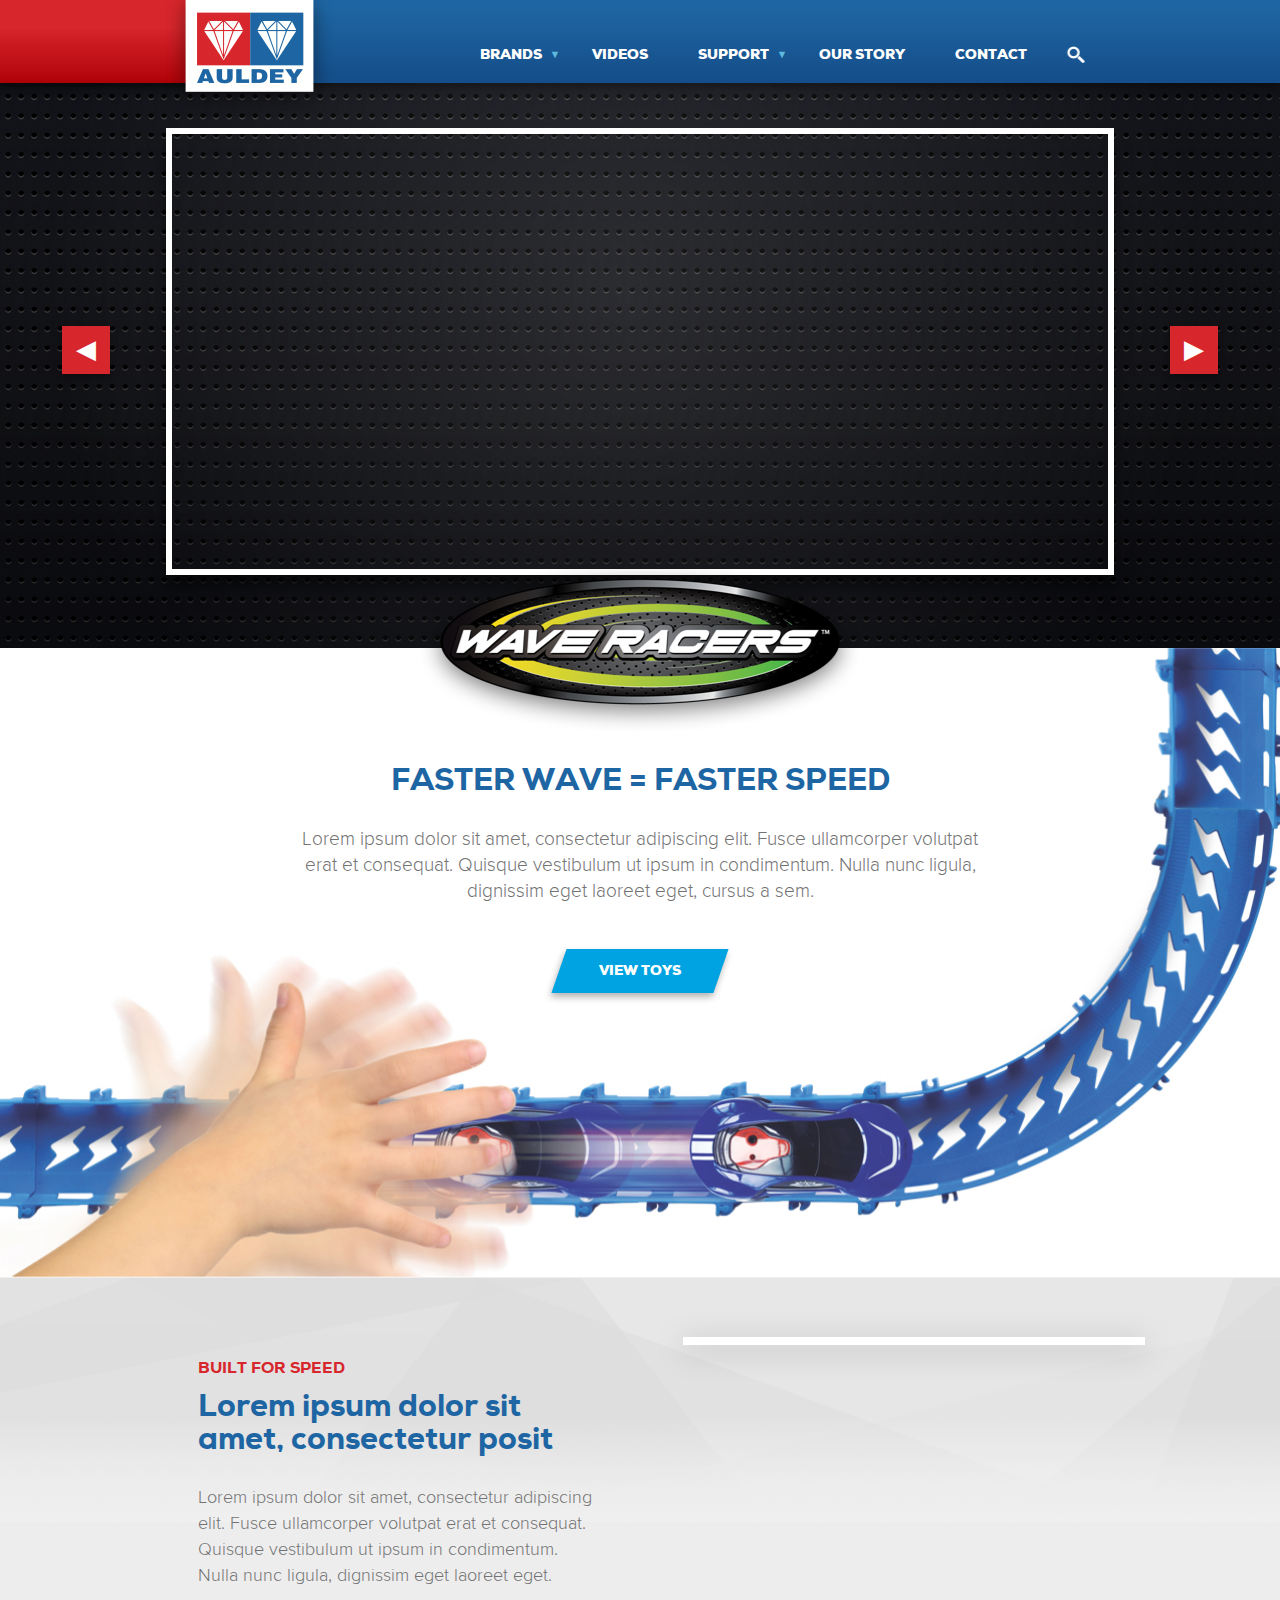
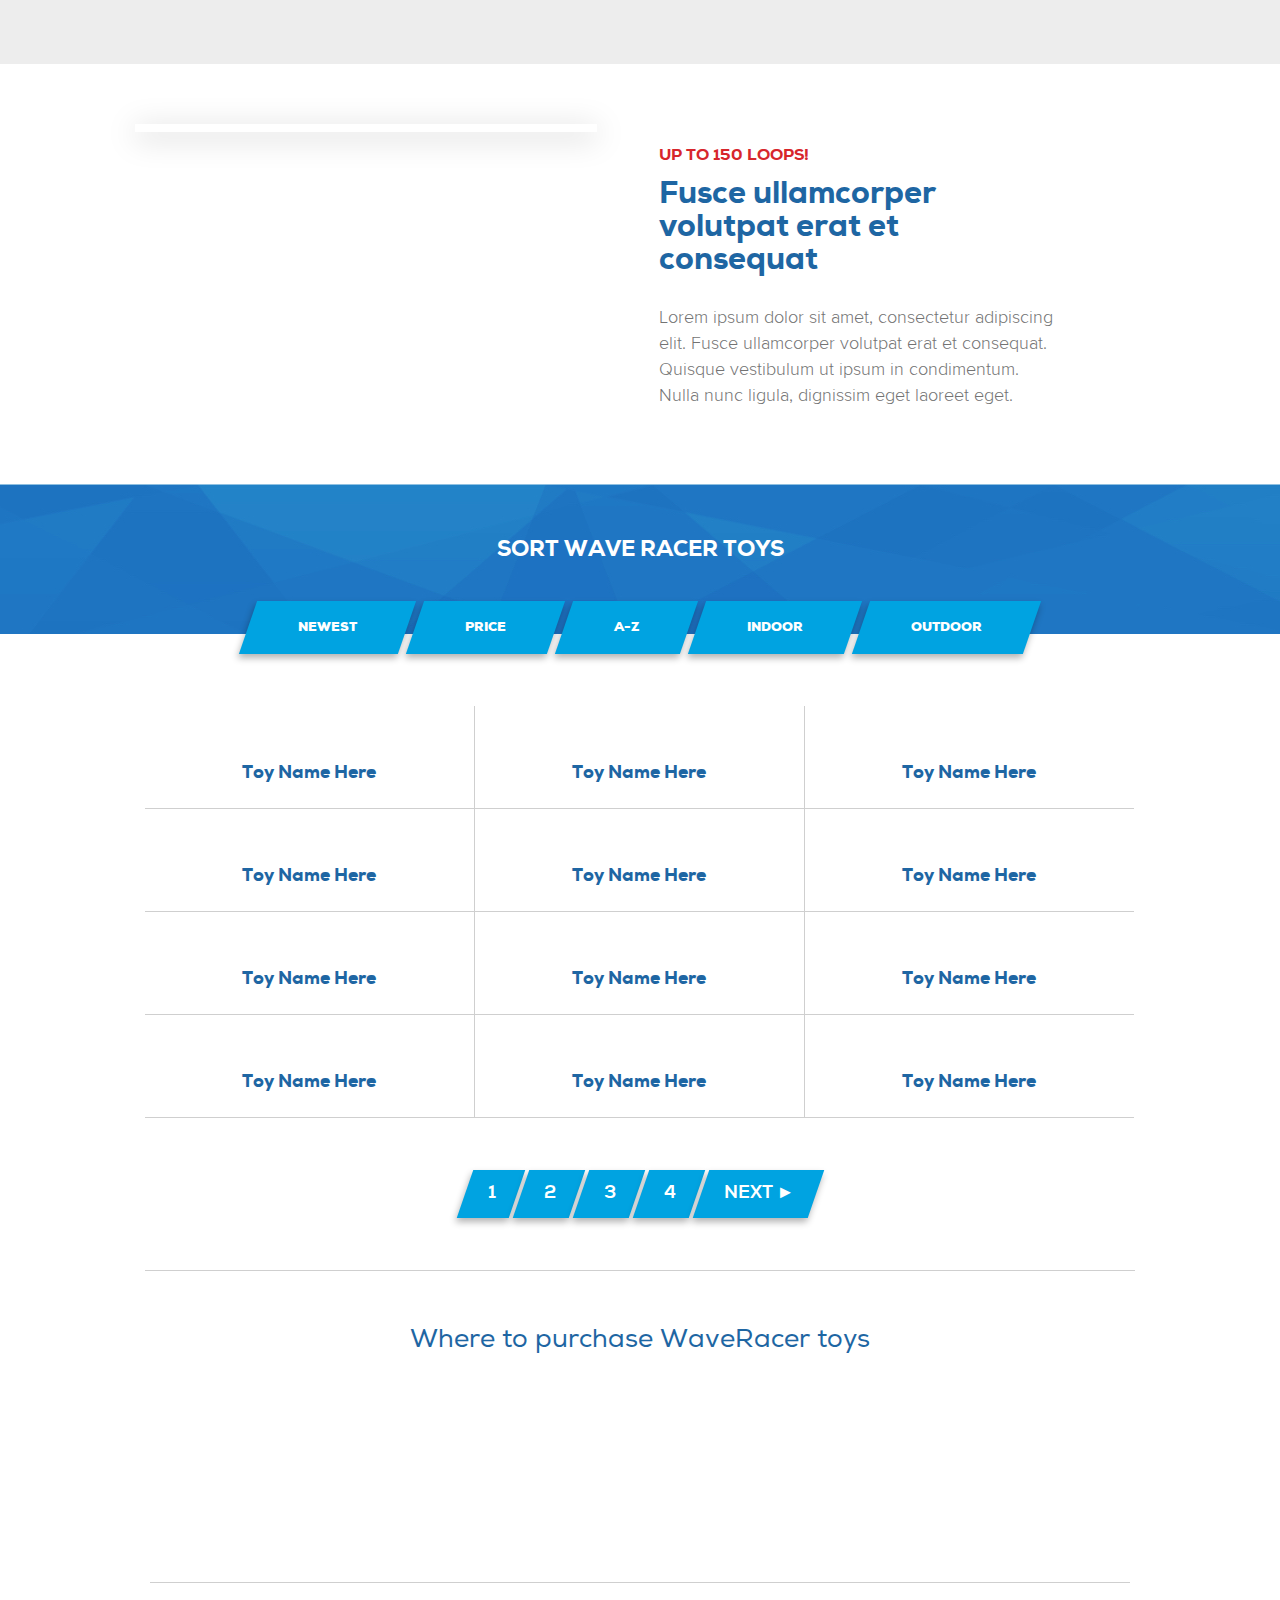
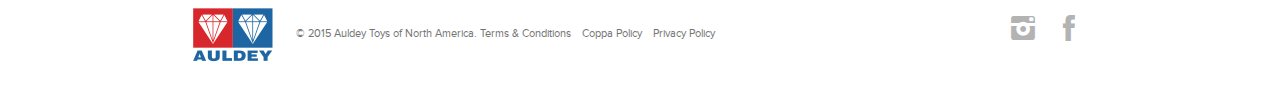
==== commit 243d0b6a: "updating header" ====
--- a/brand.html
+++ b/brand.html
@@ -20,20 +20,22 @@
                 <a href="#" class="logo"><img src="ui/images/logo.png" alt="Auldey Toys" /></a>
                 <span class="red"></span>
             </div>
+            <div id="nav-icon"><span></span></div>
             <nav id="nav">
                 <ul>
                     <li class="menu-item-has-children"><a href="#"><span>Brands</span></a>
                         <ul>
-                            <li><a href="#"></a></li>
-                            <li><a href="#"></a></li>
-                            <li><a href="#"></a></li>
-                            <li><a href="#"></a></li>
+                            <li><a href="#">nav item 1</a></li>
+                            <li><a href="#">nav item 1</a></li>
+                            <li><a href="#">nav item 1</a></li>
+                            <li><a href="#">nav item 1</a></li>
                         </ul>
                     </li>
                     <li><a href="#"><span>Videos</span></a></li>
                     <li class="menu-item-has-children"><a href="#"><span>Support</span></a></li>
                     <li><a href="#"><span>Our Story</span></a></li>
                     <li><a href="#"><span>Contact</span></a></li>
+                    <li class="search"><a href="#"><span><img src="ui/images/ico-search.png" alt=""/></span></a></li>
                 </ul>
             </nav>
         </div>
--- a/ui/css/style.css
+++ b/ui/css/style.css
@@ -130,59 +130,32 @@
 [class^="social-"]:before, [class*=" social-"]:before { font-family: "jack-social"; font-style: normal; font-weight: normal; font-variant: normal; text-transform: none !important; speak: none; display: inline-block; text-decoration: none; width: 1em; line-height: 1em; -webkit-font-smoothing: antialiased; -moz-osx-font-smoothing: grayscale; }
 
 .social-email:before { content: "a"; }
-
 .social-email-round:before { content: "A"; }
-
 .social-facebook:before { content: "f"; }
-
 .social-facebook-round:before { content: "F"; }
-
 .social-flickr:before { content: "c"; }
-
 .social-flickr-round:before { content: "C"; }
-
 .social-googleplus:before { content: "g"; }
-
 .social-googleplus-round:before { content: "G"; }
-
 .social-instagram:before { content: "i"; }
-
 .social-instagram-round:before { content: "I"; }
-
 .social-linkedin:before { content: "l"; }
-
 .social-linkedin-round:before { content: "L"; }
-
 .social-pinterest:before { content: "p"; }
-
 .social-pinterest-round:before { content: "P"; }
-
 .social-rss:before { content: "r"; }
-
 .social-rss-round:before { content: "R"; }
-
 .social-sharethis:before { content: "s"; }
-
 .social-sharethis-round:before { content: "S"; }
-
 .social-twitter:before { content: "t"; }
-
 .social-twitter-round:before { content: "T"; }
-
 .social-vimeo:before { content: "v"; }
-
 .social-vimeo-round:before { content: "V"; }
-
 .social-yelp:before { content: "x"; }
-
 .social-yelp-round:before { content: "X"; }
-
 .social-youtube:before { content: "y"; }
-
 .social-youtube-round:before { content: "Y"; }
-
 .social-youtube2:before { content: "u"; }
-
 .social-youtube2-round:before { content: "U"; }
 
 /* != DEFAULT WORDPRESS STYLES = USE AS NEEDED = .wp-caption = .wp-caption-dd = .wpGallery = .shutter = .shutterset ==== */
@@ -221,15 +194,20 @@
 #header .header-wrap .logo-container .logo { position: relative; z-index: 10; }
 #header .header-wrap .logo-container .red { height: 83px; width: 9999px; position: absolute; right: 50px; top: 0; background-image: -webkit-linear-gradient(270deg, #D7262C 33%, #AF0208 100%); background-image: linear-gradient(-180deg, #D7262C 33%, #AF0208 100%); box-shadow: 0px 4px 7px 0px rgba(0, 0, 0, 0.3); z-index: 1; }
 
-#nav { float: right; margin-top: 28px; }
+#nav-icon { display: none; }
+
+#nav { float: right; margin-top: 28px; padding-right: 15px; }
 #nav > ul { font-size: 0; }
-#nav > ul > li { display: inline-block; }
+#nav > ul > li { display: inline-block; vertical-align: top; }
 #nav > ul > li > a { display: block; padding: 20px 24px 34px 26px; font: 800 14px/1 Nexa; color: #fff; text-transform: uppercase; -webkit-transform: skew(-24.5deg); -ms-transform: skew(-24.5deg); transform: skew(-24.5deg); position: relative; z-index: 20; }
 #nav > ul > li > a span { -webkit-transform: skew(24.5deg); -ms-transform: skew(24.5deg); transform: skew(24.5deg); display: block; }
 #nav > ul > li:hover a { background: #00A3E1; box-shadow: 0px 4px 7px 0px rgba(0, 0, 0, 0.3); }
 #nav > ul > li.menu-item-has-children > a:after { content: '\25bc'; color: #5DBADD; font-size: 11px; position: absolute; bottom: 36px; right: 6px; display: block; -webkit-transform: skew(24.5deg); -ms-transform: skew(24.5deg); transform: skew(24.5deg); }
 #nav > ul > li ul { height: 0; overflow: hidden; background: #FFFFFF url(../images/bg-subnav.png) center 11px no-repeat; position: absolute; top: 84px; left: 0; width: 100%; z-index: 15; box-shadow: 0 4px 7px rgba(0, 0, 0, 0.3); -webkit-transition: height 0.2s ease-out; transition: height 0.2s ease-out; }
+#nav > ul > li ul li a { color: #D7262C; display: block; font-size: 13px; font-weight: 500; line-height: 40px; padding: 0 28px; text-transform: uppercase; font-family: Nexa; }
 #nav > ul > li:hover ul { height: 380px; }
+#nav > ul > li.search img { width: 18px; height: 17px; }
+#nav > ul > li.search a { padding: 18px 18px 30px 16px; }
 
 #banner { height: 565px; width: 100%; }
 #banner.owl-carousel .owl-stage-outer { width: 100%; }
@@ -638,7 +616,9 @@
   #share #instagram .shot.s3 { right: -400px; left: 400px; top: 34px; bottom: -34px; z-index: 15; }
   #share #instagram .shot.s4 { right: 195px; left: -195px; top: -49px; bottom: 49px; width: 245px; height: 245px; }
   #share #instagram .shot.s5 { left: 195px; right: -195px; top: -49px; bottom: 49px; width: 245px; height: 245px; }
-  #share #instagram .shot:hover { width: 270px !important; height: 270px !important; z-index: 100; } }
+  #share #instagram .shot:hover { width: 270px !important; height: 270px !important; z-index: 100; }
+  #brand-slider #brand-slides .owl-controls .owl-next { right: -50px; }
+  #brand-slider #brand-slides .owl-controls .owl-prev { left: -50px; } }
 @media screen and (max-width: 1080px) { #nav > ul > li > a { padding: 20px 22px 34px 24px; }
   #banner { height: 450px; }
   #banner .slide { height: 450px; }
@@ -670,8 +650,11 @@
   #share #instagram .shot.s4 { right: 150px; left: -150px; top: -49px; bottom: 49px; width: 245px; height: 245px; }
   #share #instagram .shot.s5 { left: 150px; right: -150px; top: -49px; bottom: 49px; width: 245px; height: 245px; }
   #share #instagram .shot:hover { width: 225px !important; height: 225px !important; z-index: 100; }
-  #share .social { width: 45%; } }
-@media screen and (max-width: 960px) { #title { padding: 40px 20px !important; margin-bottom: 0px !important; }
+  #share .social { width: 45%; }
+  #brand-slider #brand-slides .owl-controls .owl-next { right: -10px; }
+  #brand-slider #brand-slides .owl-controls .owl-prev { left: -10px; } }
+@media screen and (max-width: 960px) { #nav > ul > li > a { padding: 20px 18px 34px 19px; font-size: 13px; line-height: 14px; }
+  #title { padding: 40px 20px !important; margin-bottom: 0px !important; }
   #title h2 { font-size: 16px; }
   #title h1 { font-size: 32px; }
   #title h3 { font-size: 26px; }
@@ -686,8 +669,26 @@
   #faqs .faq .q:before { font-size: 35px; left: 12px; top: 12px; }
   #faqs .faq .a { padding: 0 0 8px 40px; }
   #faqs .faq .a p { font-size: 16px; line-height: 25px; } }
-@media screen and (max-width: 768px) { #header { height: 50px; }
-  #header .header-wrap { overflow: hidden; }
+@media screen and (max-width: 768px) { #nav-icon { width: 62px; height: 50px; display: block; position: absolute; top: 0; right: 0; }
+  #nav-icon span, #nav-icon span:before, #nav-icon span:after { width: 22px; height: 3px; display: block; background: #fff; position: absolute; right: 20px; content: ''; }
+  #nav-icon span { top: 22px; }
+  #nav-icon span:before { top: -6px; right: 0; }
+  #nav-icon span:after { top: 6px; right: 0; }
+  #nav-icon.x { background: #053A68; }
+  #nav { padding-right: 0; float: none; padding-top: 28px; margin-top: -42px; display: none; background: #fff; box-shadow: 0 10px 10px rgba(112, 112, 112, 0.3); }
+  #nav.x { display: block; }
+  #nav > ul > li { display: block; border-bottom: 1px solid #CFCFCF; }
+  #nav > ul > li > a { font-size: 14px; line-height: 59px; padding: 0 28px; -webkit-transform: none; -ms-transform: none; transform: none; font-size: 14px; color: #1E66A3; }
+  #nav > ul > li > a span { -webkit-transform: none; -ms-transform: none; transform: none; display: inline-block; }
+  #nav > ul > li:hover a { background: none; box-shadow: none; }
+  #nav > ul > li ul { position: relative; top: 0; background: url(../images/bg-subnav-m.png) repeat center top; box-shadow: none; }
+  #nav > ul > li.search { display: none; }
+  #nav > ul > li.menu-item-has-children > a:after { -webkit-transform: none; -ms-transform: none; transform: none; position: relative; bottom: auto; right: auto; display: inline-block; top: -1px; left: 5px; }
+  #nav > ul > li:hover ul { height: 0; }
+  #nav > ul > li.x > a:after { color: #D7262C; content: "\25b2"; }
+  #nav > ul > li.x ul { height: auto; }
+  #header { height: 50px; }
+  #header .header-wrap { /* overflow:hidden; */ }
   #header .header-wrap .logo-container .logo img { width: 125px; }
   #header .header-wrap .logo-container .red { height: 50px; }
   #banner, #banner .slide { height: 350px; }
@@ -764,7 +765,7 @@
   #faqs .faq .a p { font-size: 15px; line-height: 22px; }
   #footer { position: relative; padding-bottom: 50px; }
   #footer .left, #footer .right { width: 50%; }
-  #footer .left p { position: absolute; left: 20px; bottom: 22px; width: 100%; line-height: 1.2; } }
+  #footer .left p { position: absolute; left: 20px; bottom: 22px; width: auto; line-height: 1.2; } }
 @media screen and (max-width: 600px) { #banner, #banner .slide { height: 200px; }
   #brand-grid .brand { max-width: 205px; }
   #videos .video.large h3 { font-size: 20px; padding-right: 0; }
